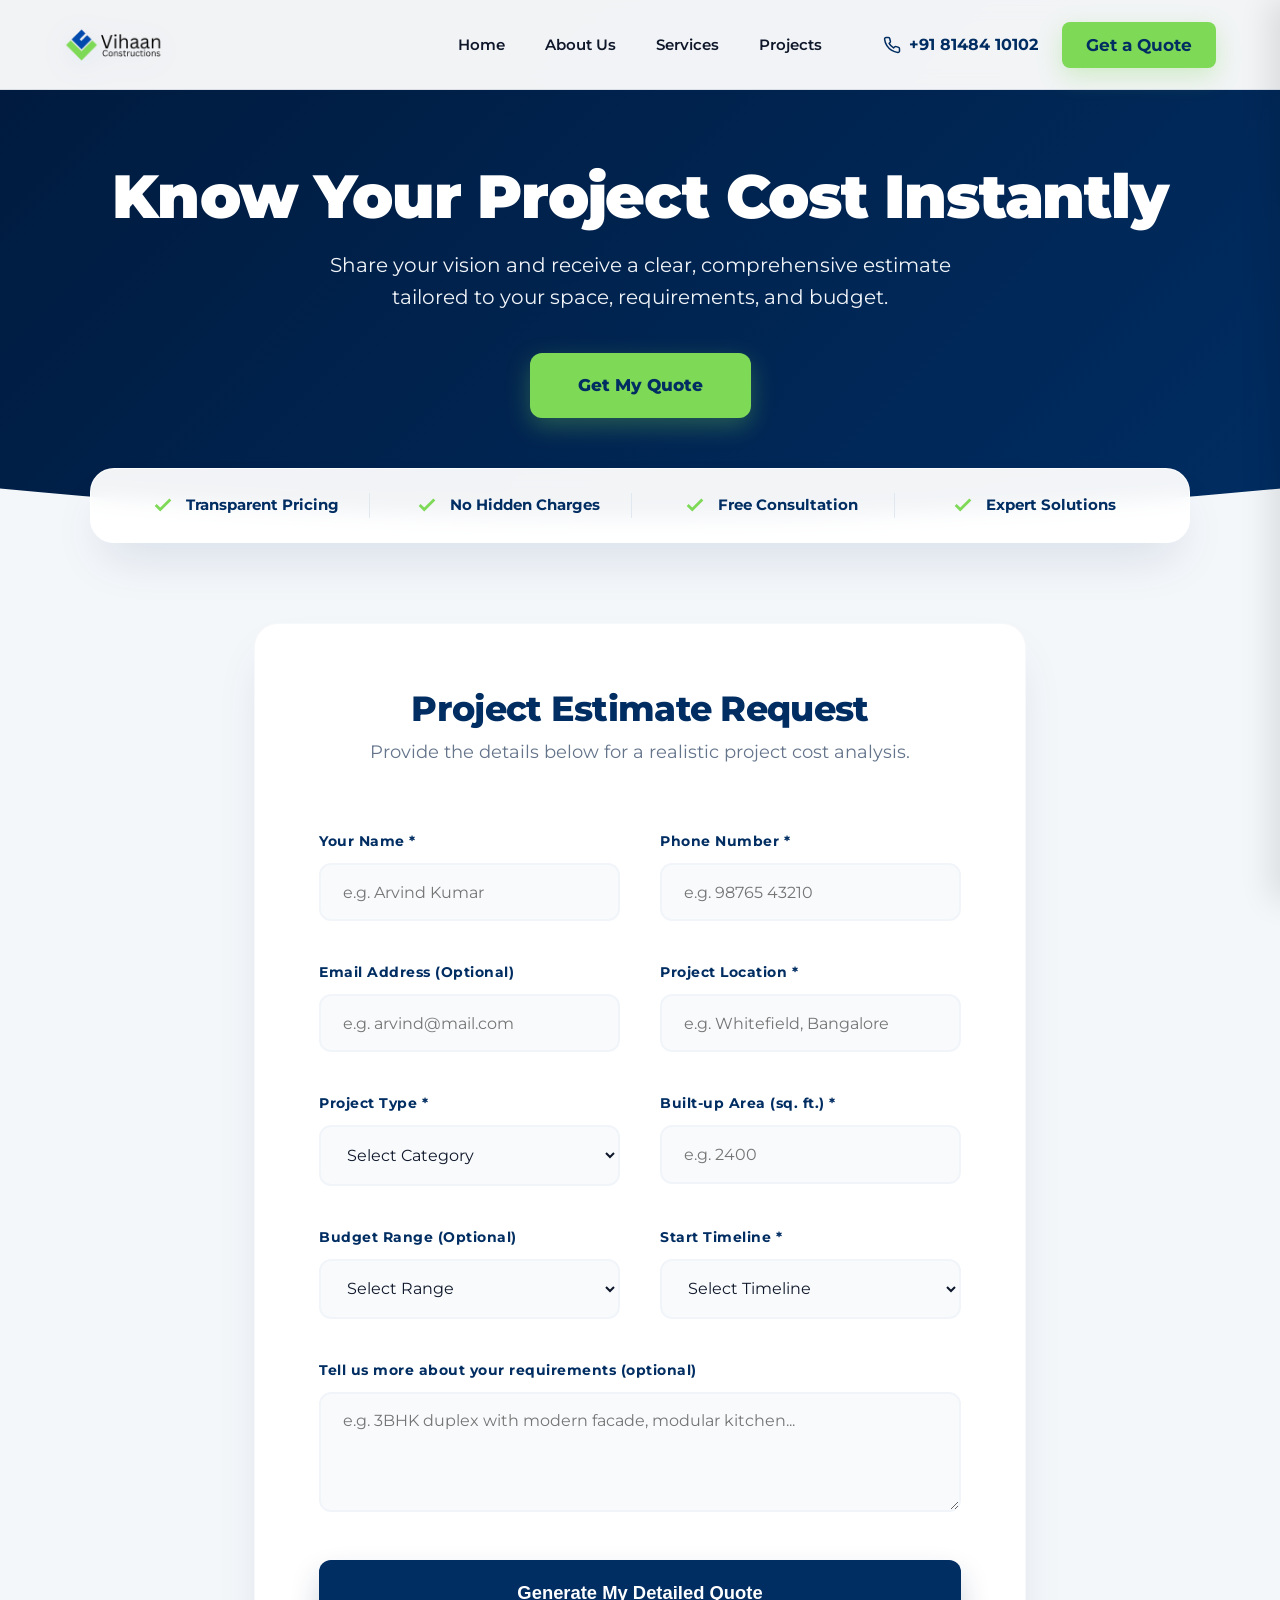
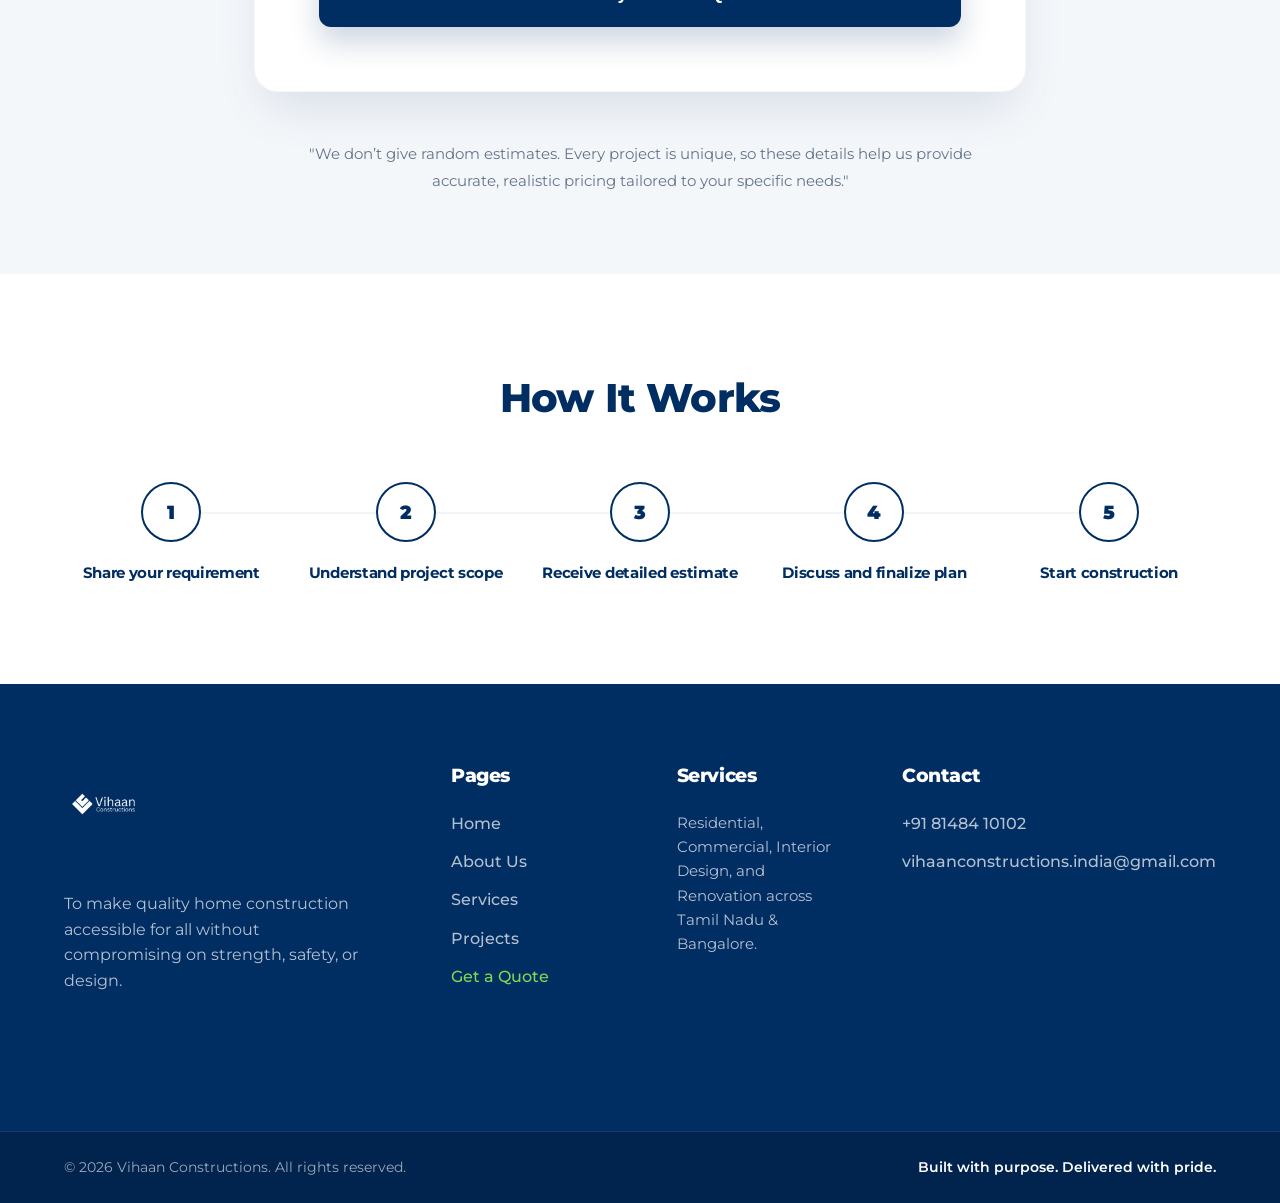
==== get-a-quote.html @ dcc34e4f "Initial website upload" ====
<!DOCTYPE html>
<html lang="en">
<head>
    <!-- Google Tag Manager -->
    <script>(function(w,d,s,l,i){w[l]=w[l]||[];w[l].push({'gtm.start':
    new Date().getTime(),event:'gtm.js'});var f=d.getElementsByTagName(s)[0],
    j=d.createElement(s),dl=l!='dataLayer'?'&l='+l:'';j.async=true;j.src=
    'https://www.googletagmanager.com/gtm.js?id='+i+dl;f.parentNode.insertBefore(j,f);
    })(window,document,'script','dataLayer','GTM-PSRQCXN9');</script>
    <!-- End Google Tag Manager -->
    <meta charset="UTF-8">
    <meta name="viewport" content="width=device-width, initial-scale=1.0">
    <title>Get Your Project Estimate | Vihaan Constructions</title>
    <link rel="preconnect" href="https://fonts.googleapis.com">
    <link rel="preconnect" href="https://fonts.gstatic.com" crossorigin>
    <link href="https://fonts.googleapis.com/css2?family=Montserrat:wght@400;500;600;700;800;900&display=swap" rel="stylesheet">
    <link rel="stylesheet" href="style.css">
    <style>
        :root {
            --blue-primary: #004AAD;
            --blue-dark: #002D62;
            --green-action: #7ED957;
            --bg-light: #f4f7fa;
            --text-main: #0f172a;
            --text-muted: #64748b;
            --radius-xl: 24px;
            --radius-md: 12px;
            --shadow-premium: 0 25px 50px -12px rgba(0, 45, 98, 0.12);
        }

        body {
            background-color: var(--bg-light);
            color: var(--text-main);
            font-family: 'Montserrat', sans-serif;
            line-height: 1.6;
        }

        /* --- Refined Navigation --- */
        .quote-nav {
            position: fixed;
            top: 0; left: 0; right: 0;
            height: 80px;
            background: rgba(255, 255, 255, 0.9);
            backdrop-filter: blur(15px);
            z-index: 1000;
            display: flex;
            align-items: center;
            justify-content: space-between;
            padding: 0 5%;
            border-bottom: 1px solid rgba(0, 45, 98, 0.05);
        }

        /* --- Dynamic Hero --- */
        .hero-v3 {
            padding: 160px 5% 100px;
            background: linear-gradient(135deg, #001a3d 0%, var(--blue-dark) 100%);
            color: #fff;
            text-align: center;
            position: relative;
            clip-path: ellipse(150% 100% at 50% 0%);
        }

        .hero-v3 p {
            font-size: clamp(1rem, 2vw, 1.25rem);
            max-width: 700px;
            margin: 0 auto 2.5rem;
            color: #f1f5f9; /* Light grey instead of white with opacity */
            font-weight: 400;
        }

        .hero-v3 h1 {
            color: #fff;
            font-size: clamp(2.2rem, 6vw, 3.8rem);
            font-weight: 900;
            margin-bottom: 1rem;
            letter-spacing: -0.02em;
        }

        /* --- Trust Strip (Glassmorphism) --- */
        .trust-glass {
            max-width: 1100px;
            margin: -50px auto 0;
            background: rgba(255, 255, 255, 0.95);
            backdrop-filter: blur(10px);
            -webkit-backdrop-filter: blur(10px);
            padding: 1.5rem 2rem;
            border-radius: var(--radius-xl);
            display: grid;
            grid-template-columns: repeat(4, 1fr);
            gap: 1rem;
            box-shadow: var(--shadow-premium);
            position: relative;
            z-index: 10;
            border: 1px solid rgba(255,255,255,0.8);
        }

        .trust-pill {
            display: flex;
            align-items: center;
            justify-content: center;
            gap: 12px;
            font-weight: 700;
            color: var(--blue-dark);
            font-size: 0.95rem;
            border-right: 1px solid #e2e8f0;
        }

        .trust-pill:last-child { border-right: none; }
        .trust-pill svg { color: var(--green-action); }

        /* --- Form Section (Premium Card) --- */
        .form-container-v3 {
            max-width: 900px;
            margin: 80px auto;
            padding: 0 5%;
        }

        .premium-card {
            background: #fff;
            padding: 4rem;
            border-radius: var(--radius-xl);
            box-shadow: var(--shadow-premium);
            border: 1px solid rgba(0, 45, 98, 0.03);
        }

        .card-header { text-align: center; margin-bottom: 4rem; }
        .card-header h2 { font-size: 2.2rem; font-weight: 800; color: var(--blue-dark); margin-bottom: 0.5rem; }
        .card-header p { color: var(--text-muted); font-size: 1.1rem; }

        .form-grid-v3 {
            display: grid;
            grid-template-columns: 1fr 1fr;
            gap: 2.5rem;
            margin-bottom: 2.5rem;
        }

        .field-v3 { display: flex; flex-direction: column; gap: 10px; }
        .field-v3 label { font-size: 0.9rem; font-weight: 700; color: var(--blue-dark); letter-spacing: 0.5px; }

        .input-v3 {
            width: 100%;
            padding: 1.1rem 1.4rem;
            border-radius: var(--radius-md);
            border: 2px solid #f1f5f9;
            background: #f8fafc;
            font-family: inherit;
            font-size: 1rem;
            transition: all 0.3s cubic-bezier(0.4, 0, 0.2, 1);
            color: var(--text-main);
            box-sizing: border-box;
        }

        .input-v3:focus {
            outline: none;
            border-color: var(--blue-primary);
            background: #fff;
            box-shadow: 0 10px 25px -5px rgba(0, 86, 179, 0.1);
            transform: translateY(-2px);
        }

        .btn-premium {
            width: 100%;
            padding: 1.4rem;
            background: var(--blue-dark);
            color: #fff;
            border: none;
            border-radius: var(--radius-md);
            font-size: 1.15rem;
            font-weight: 800;
            cursor: pointer;
            transition: all 0.4s;
            box-shadow: 0 15px 30px rgba(0, 45, 98, 0.2);
            margin-top: 1rem;
        }

        .btn-premium:hover {
            background: var(--blue-primary);
            transform: translateY(-4px);
            box-shadow: 0 20px 40px rgba(0, 45, 98, 0.3);
        }

        /* --- How It Works (Visual Timeline) --- */
        .process-v3 {
            padding: 100px 5%;
            background: #fff;
        }

        .timeline-v3 {
            display: grid;
            grid-template-columns: repeat(5, 1fr);
            gap: 20px;
            max-width: 1200px;
            margin: 60px auto 0;
            position: relative;
        }

        .timeline-v3::after {
            content: '';
            position: absolute;
            top: 30px; left: 10%; right: 10%;
            height: 2px;
            background: #f1f5f9;
            z-index: 1;
        }

        .step-v3 { position: relative; z-index: 2; text-align: center; }
        .step-circle {
            width: 60px; height: 60px;
            background: #fff;
            border: 2px solid var(--blue-dark);
            color: var(--blue-dark);
            border-radius: 50%;
            display: flex; align-items: center; justify-content: center;
            margin: 0 auto 20px;
            font-weight: 900; font-size: 1.2rem;
            transition: all 0.3s;
        }
        .step-v3:hover .step-circle { background: var(--blue-dark); color: #fff; transform: scale(1.1); }
        .step-v3 h4 { font-size: 0.95rem; font-weight: 700; color: var(--blue-dark); line-height: 1.4; }

        /* --- Final Footer CTA --- */
        .quote-footer {
            padding: 100px 5%;
            background: var(--blue-dark);
            color: #fff;
            text-align: center;
        }

        .quote-footer h2 {
            color: #fff !important;
        }

        .quote-footer p {
            color: #cbd5e1 !important;
        }

        .wa-btn {
            display: inline-flex;
            align-items: center;
            gap: 12px;
            padding: 1.2rem 2.5rem;
            background: #25D366;
            color: #fff;
            text-decoration: none;
            border-radius: var(--radius-md);
            font-weight: 800;
            margin-top: 2rem;
            transition: all 0.3s;
        }
        .wa-btn:hover { background: #128C7E; transform: translateY(-3px); }

        /* --- Responsive Logic --- */
        @media (max-width: 1024px) {
            .trust-glass { grid-template-columns: repeat(2, 1fr); border-radius: 24px; }
            .timeline-v3 { grid-template-columns: 1fr; gap: 40px; }
            .timeline-v3::after { display: none; }
            .step-v3 { display: flex; align-items: center; text-align: left; gap: 20px; }
            .step-circle { margin: 0; flex-shrink: 0; }
        }

        @media (max-width: 768px) {
            .form-grid-v3 { grid-template-columns: 1fr; gap: 1.5rem; }
            .premium-card { padding: 2.5rem 1.5rem; }
            .hero-v3 { padding: 140px 5% 80px; }
            .trust-glass { grid-template-columns: 1fr; gap: 1rem; }
            .trust-pill { border-right: none; border-bottom: 1px solid #f1f5f9; padding-bottom: 1rem; justify-content: flex-start; }
            .trust-pill:last-child { border-bottom: none; }
        }
    </style>
</head>
<body>
    <!-- Google Tag Manager (noscript) -->
    <noscript><iframe src="https://www.googletagmanager.com/ns.html?id=GTM-PSRQCXN9"
    height="0" width="0" style="display:none;visibility:hidden"></iframe></noscript>
    <!-- End Google Tag Manager (noscript) -->
    <!-- Navigation -->
    <nav id="navbar" style="position: fixed; top: 0; left: 0; right: 0; z-index: 100; display: grid; grid-template-columns: 1fr auto 1fr; align-items: center; padding: 0 5%; height: 90px; background: rgba(255, 255, 255, 0.95); backdrop-filter: blur(10px); border-bottom: 1px solid rgba(0, 45, 98, 0.1);">
        <a href="index.html" class="logo" style="justify-self: start;">
            <img src="assets/logo/main-logo.png" alt="Vihaan Constructions" class="nav-logo">
        </a>
        <ul class="nav-links" style="justify-self: center; display: flex; gap: 2.5rem; list-style: none; margin: 0; padding: 0;">
            <li><a href="index.html">Home</a></li>
            <li><a href="index.html#about">About Us</a></li>
            <li><a href="index.html#services">Services</a></li>
            <li><a href="projects.html">Projects</a></li>
        </ul>
        <div class="nav-actions" style="justify-self: end; display: flex; align-items: center; gap: 1.5rem;">
            <a href="tel:+918148410102" class="nav-phone" style="font-weight: 700; color: var(--blue-dark); text-decoration: none; display: flex; align-items: center; gap: 8px;">
                <svg width="18" height="18" viewBox="0 0 24 24" fill="none" stroke="currentColor" stroke-width="2" stroke-linecap="round" stroke-linejoin="round"><path d="M22 16.92v3a2 2 0 0 1-2.18 2 19.79 19.79 0 0 1-8.63-3.07 19.5 19.5 0 0 1-6-6 19.79 19.79 0 0 1-3.07-8.67A2 2 0 0 1 4.11 2h3a2 2 0 0 1 2 1.72 12.84 12.84 0 0 0 .7 2.81 2 2 0 0 1-.45 2.11L8.09 9.91a16 16 0 0 0 6 6l1.27-1.27a2 2 0 0 1 2.11-.45 12.84 12.84 0 0 0 2.81.7A2 2 0 0 1 22 16.92z"></path></svg>
                +91 81484 10102
            </a>
            <a href="get-a-quote.html" class="btn-action btn-primary nav-cta" style="padding: 0.6rem 1.5rem !important;">Get a Quote</a>
        </div>
        <div class="hamburger"><span></span><span></span><span></span></div>
    </nav>
    <div class="mobile-menu" id="mobileMenu">
        <a href="index.html">Home</a>
        <a href="index.html#about">About Us</a>
        <a href="index.html#services">Services</a>
        <a href="projects.html">Projects</a>
        <a href="tel:+918148410102" style="font-weight: 700;">Call: +91 81484 10102</a>
        <a href="get-a-quote.html" class="mobile-cta">Get a Quote</a>
    </div>

    <header class="hero-v3">
        <div class="reveal">
            <h1>Know Your Project Cost Instantly</h1>
            <p>Share your vision and receive a clear, comprehensive estimate tailored to your space, requirements, and budget.</p>
            <a href="#form" class="btn-action btn-primary" style="padding: 1.2rem 3rem; border-radius: 12px; font-weight: 800;">Get My Quote</a>
        </div>
    </header>

    <div class="trust-glass reveal">
        <div class="trust-pill">
            <svg width="22" height="22" viewBox="0 0 24 24" fill="none" stroke="currentColor" stroke-width="3"><path d="M20 6L9 17l-5-5"/></svg>
            Transparent Pricing
        </div>
        <div class="trust-pill">
            <svg width="22" height="22" viewBox="0 0 24 24" fill="none" stroke="currentColor" stroke-width="3"><path d="M20 6L9 17l-5-5"/></svg>
            No Hidden Charges
        </div>
        <div class="trust-pill">
            <svg width="22" height="22" viewBox="0 0 24 24" fill="none" stroke="currentColor" stroke-width="3"><path d="M20 6L9 17l-5-5"/></svg>
            Free Consultation
        </div>
        <div class="trust-pill">
            <svg width="22" height="22" viewBox="0 0 24 24" fill="none" stroke="currentColor" stroke-width="3"><path d="M20 6L9 17l-5-5"/></svg>
            Expert Solutions
        </div>
    </div>

    <section class="form-container-v3" id="form">
        <div class="premium-card reveal">
            <div class="card-header">
                <h2>Project Estimate Request</h2>
                <p>Provide the details below for a realistic project cost analysis.</p>
            </div>

            <form id="detailedQuoteFormV3">
                <div class="form-grid-v3">
                    <div class="field-v3">
                        <label>Your Name *</label>
                        <input type="text" name="name" class="input-v3" placeholder="e.g. Arvind Kumar" required>
                    </div>
                    <div class="field-v3">
                        <label>Phone Number *</label>
                        <input type="tel" name="phone" class="input-v3" placeholder="e.g. 98765 43210" required>
                    </div>
                </div>

                <div class="form-grid-v3">
                    <div class="field-v3">
                        <label>Email Address (Optional)</label>
                        <input type="email" name="email" class="input-v3" placeholder="e.g. arvind@mail.com">
                    </div>
                    <div class="field-v3">
                        <label>Project Location *</label>
                        <input type="text" name="location" class="input-v3" placeholder="e.g. Whitefield, Bangalore" required>
                    </div>
                </div>

                <div class="form-grid-v3">
                    <div class="field-v3">
                        <label>Project Type *</label>
                        <select name="service" class="input-v3" required>
                            <option value="">Select Category</option>
                            <option value="residential">Residential Construction</option>
                            <option value="commercial">Commercial Construction</option>
                            <option value="institutional">Institutional Construction</option>
                            <option value="farmhouse">Farmhouse Construction</option>
                            <option value="interior">Interior Design</option>
                            <option value="renovation">Renovation & Remodeling</option>
                        </select>
                    </div>
                    <div class="field-v3">
                        <label>Built-up Area (sq. ft.) *</label>
                        <input type="number" name="area" class="input-v3" placeholder="e.g. 2400" required>
                    </div>
                </div>

                <div class="form-grid-v3">
                    <div class="field-v3">
                        <label>Budget Range (Optional)</label>
                        <select name="budget" class="input-v3">
                            <option value="">Select Range</option>
                            <option value="15-30">₹15L - ₹30L</option>
                            <option value="30-60">₹30L - ₹60L</option>
                            <option value="60-1cr">₹60L - ₹1Cr</option>
                            <option value="1cr+">Above ₹1Cr</option>
                        </select>
                    </div>
                    <div class="field-v3">
                        <label>Start Timeline *</label>
                        <select name="timeline" class="input-v3" required>
                            <option value="">Select Timeline</option>
                            <option value="immediate">Immediately</option>
                            <option value="1-month">Within 1 Month</option>
                            <option value="3-months">Within 3 Months</option>
                            <option value="planning">Just Planning</option>
                        </select>
                    </div>
                </div>

                <div class="field-v3" style="margin-bottom: 2rem;">
                    <label>Tell us more about your requirements (optional)</label>
                    <textarea name="message" class="input-v3" style="min-height: 120px;" placeholder="e.g. 3BHK duplex with modern facade, modular kitchen..."></textarea>
                </div>

                <button type="submit" class="btn-premium">Generate My Detailed Quote</button>
            </form>
        </div>

        <div style="max-width: 700px; margin: 3rem auto; text-align: center; color: var(--text-muted); font-size: 0.95rem; line-height: 1.8;">
            "We don’t give random estimates. Every project is unique, so these details help us provide accurate, realistic pricing tailored to your specific needs."
        </div>
    </section>

    <section class="process-v3">
        <div class="reveal">
            <h2 class="section-title" style="text-align: center;">How It Works</h2>
            <div class="timeline-v3">
                <div class="step-v3">
                    <div class="step-circle">1</div>
                    <h4>Share your requirement</h4>
                </div>
                <div class="step-v3">
                    <div class="step-circle">2</div>
                    <h4>Understand project scope</h4>
                </div>
                <div class="step-v3">
                    <div class="step-circle">3</div>
                    <h4>Receive detailed estimate</h4>
                </div>
                <div class="step-v3">
                    <div class="step-circle">4</div>
                    <h4>Discuss and finalize plan</h4>
                </div>
                <div class="step-v3">
                    <div class="step-circle">5</div>
                    <h4>Start construction</h4>
                </div>
            </div>
        </div>
    </section>

    <!-- ==================== FOOTER ==================== -->
    <footer style="background: var(--blue-dark); color: #fff; border-top: none;">
        <div class="footer-top" style="display: grid; grid-template-columns: 2fr 1fr 1fr 1.5fr; gap: 4rem; padding: 5rem 5%; max-width: 1400px; margin: 0 auto;">
            <div class="footer-brand">
                <a href="index.html" class="logo">
                    <img src="assets/logo/main-logo.png" alt="Vihaan Constructions" class="footer-logo" style="filter: brightness(0) invert(1);">
                </a>
                <p class="footer-desc" style="color: rgba(255,255,255,0.7); font-size: 1rem; line-height: 1.6; margin-top: 1rem; max-width: 300px;">To make quality home construction accessible for all without compromising on strength, safety, or design.</p>
            </div>
            <div class="footer-col">
                <h4 style="color: #fff; margin-bottom: 1.5rem; font-size: 1.2rem;">Pages</h4>
                <ul style="list-style: none; padding: 0;">
                    <li style="margin-bottom: 0.8rem;"><a href="index.html" style="color: rgba(255,255,255,0.8); text-decoration: none; transition: color 0.3s; font-weight: 500;">Home</a></li>
                    <li style="margin-bottom: 0.8rem;"><a href="index.html#about" style="color: rgba(255,255,255,0.8); text-decoration: none; transition: color 0.3s; font-weight: 500;">About Us</a></li>
                    <li style="margin-bottom: 0.8rem;"><a href="index.html#services" style="color: rgba(255,255,255,0.8); text-decoration: none; transition: color 0.3s; font-weight: 500;">Services</a></li>
                    <li style="margin-bottom: 0.8rem;"><a href="projects.html" style="color: rgba(255,255,255,0.8); text-decoration: none; transition: color 0.3s; font-weight: 500;">Projects</a></li>
                    <li style="margin-bottom: 0.8rem;"><a href="get-a-quote.html" style="color: rgba(255,255,255,0.8); text-decoration: none; transition: color 0.3s; font-weight: 500;">Get a Quote</a></li>
                </ul>
            </div>
            <div class="footer-col">
                <h4 style="color: #fff; margin-bottom: 1.5rem; font-size: 1.2rem;">Services</h4>
                <p style="color: rgba(255,255,255,0.7); font-size: 0.95rem; line-height: 1.6;">Residential, Commercial, Interior Design, and Renovation across Tamil Nadu & Bangalore.</p>
            </div>
            <div class="footer-col">
                <h4 style="color: #fff; margin-bottom: 1.5rem; font-size: 1.2rem;">Contact</h4>
                <ul style="list-style: none; padding: 0;">
                    <li style="margin-bottom: 0.8rem;"><a href="tel:+918148410102" style="color: rgba(255,255,255,0.8); text-decoration: none; transition: color 0.3s; font-weight: 500;">+91 81484 10102</a></li>
                    <li style="margin-bottom: 0.8rem;"><a href="mailto:vihaanconstructions.india@gmail.com" style="color: rgba(255,255,255,0.8); text-decoration: none; transition: color 0.3s; font-weight: 500;">vihaanconstructions.india@gmail.com</a></li>
                </ul>
            </div>
        </div>
        <div class="footer-bottom" style="display: flex; justify-content: space-between; align-items: center; padding: 1.5rem 5%; border-top: 1px solid rgba(255,255,255,0.1); background: rgba(0,0,0,0.2); color: rgba(255,255,255,0.6); font-size: 0.9rem;">
            <div class="footer-copy">© 2026 Vihaan Constructions. All rights reserved.</div>
            <div class="footer-tagline" style="font-weight: 600; color: #fff;">Built with purpose. Delivered with pride.</div>
        </div>
    </footer>

    <script src="main.js"></script>
    <iframe name="hidden_iframe" id="hidden_iframe" style="display:none;" onload="if(submitted) {window.location.href='quote-success.html';}"></iframe>
    
    <script>
        var submitted = false;
        const detailedQuoteFormV3 = document.getElementById('detailedQuoteFormV3');
        if (detailedQuoteFormV3) {
            detailedQuoteFormV3.action = 'https://script.google.com/macros/s/AKfycbxNA3N_kObf1jtzvRg82iaG_23NoK0TQswqVdkO2JmM7H_8b4It2fQX1grs8OqQWo0F0g/exec';
            detailedQuoteFormV3.method = 'POST';
            detailedQuoteFormV3.target = 'hidden_iframe';
            
            detailedQuoteFormV3.addEventListener('submit', function() {
                submitted = true;
                const submitBtn = this.querySelector('.btn-premium');
                submitBtn.innerText = 'Processing Estimate...';
                submitBtn.disabled = true;
                submitBtn.style.opacity = '0.7';
            });
        }
    </script>
</body>
</html>
---- style.css ----
:root {
    /* Brand Colors (Strictly Enforced) */
    --blue-primary: #004AAD;
    --blue-dark: #002D62; /* Second shade of blue */
    --green-action: #7ED957; /* Used exclusively for CTA/Highlights */
    
    /* Neutral Palette */
    --bg-main: #F8FAFC; 
    --bg-surface: #FFFFFF;
    --text-main: #334155; 
    --text-heading: #0F172A;
    --text-muted: #94A3B8;
    
    /* Utilities */
    --radius-btn: 8px; /* Strong, architectural, but modern */
    --radius-card: 12px;
    --shadow-soft: 0 10px 30px rgba(0, 45, 98, 0.08);
    --shadow-hover: 0 20px 40px rgba(0, 45, 98, 0.15);
    
    /* Typography Scale */
    --text-hero: clamp(3rem, 5vw, 4.5rem);
    --text-h1: clamp(2.5rem, 4vw, 3.5rem);
    --text-h2: clamp(2rem, 3.5vw, 2.5rem);
    --text-h3: clamp(1.2rem, 2vw, 1.5rem);
}

* {
    margin: 0;
    padding: 0;
    box-sizing: border-box;
}

html {
    scroll-behavior: smooth;
    background: var(--bg-main);
}

body {
    font-family: 'Montserrat', sans-serif;
    background: var(--bg-main);
    color: var(--text-main);
    overflow-x: hidden;
    line-height: 1.6;
    -webkit-font-smoothing: antialiased;
}

/* =============================================
   TYPOGRAPHY
   ============================================= */
h1, h2, h3, h4 {
    font-family: 'Montserrat', sans-serif;
    font-weight: 800;
    color: var(--text-heading);
    letter-spacing: -0.02em;
    line-height: 1.2;
}

/* =============================================
   NAVBAR (MODERN, CLEAN)
   ============================================= */
nav {
    position: fixed;
    top: 0;
    left: 0;
    right: 0;
    z-index: 100;
    display: flex;
    align-items: center;
    justify-content: space-between;
    padding: 0 5%;
    height: 90px;
    background: rgba(255, 255, 255, 0.95);
    backdrop-filter: blur(10px);
    border-bottom: 1px solid rgba(0, 45, 98, 0.1);
    transition: all 0.3s ease;
}

nav.scrolled {
    height: 75px;
    box-shadow: var(--shadow-soft);
}

.nav-logo {
    height: 120px; /* Increased from 90px */
    width: auto;
    display: block;
    margin: -15px 0 -15px -10px;
    filter: drop-shadow(0 5px 15px rgba(0, 74, 173, 0.1));
    transition: transform 0.3s ease;
}

.nav-logo:hover {
    transform: scale(1.05);
}

.footer-logo {
    height: 80px;
    width: auto;
    margin-bottom: 1.5rem;
}

.nav-links {
    display: flex;
    align-items: center;
    gap: 2.5rem;
    list-style: none;
}

.nav-links a {
    text-decoration: none;
    font-size: 0.95rem;
    font-weight: 600;
    color: var(--text-heading);
    transition: color 0.3s;
    position: relative;
    padding-bottom: 4px;
}

.nav-links a:hover {
    color: var(--blue-primary);
}

.nav-links a.active {
    color: var(--green-action);
}

.nav-links a.active::after {
    content: '';
    position: absolute;
    bottom: -2px;
    left: 0;
    width: 100%;
    height: 3px;
    background: var(--green-action);
    border-radius: 2px;
}

/* Footer Link Styles */
.footer-col ul a {
    color: rgba(255,255,255,0.7) !important;
    transition: color 0.3s, padding-left 0.3s !important;
}

.footer-col ul a:hover {
    color: var(--green-action) !important;
    padding-left: 4px;
}

.footer-col ul a.active {
    color: var(--green-action) !important;
    font-weight: 700;
}

/* Dropdown Menu */
.dropdown {
    position: relative;
    padding: 10px 0; /* Creates hover bridge */
}

.dropdown-menu {
    position: absolute;
    top: 100%;
    left: 0;
    background: var(--bg-surface);
    min-width: 220px;
    box-shadow: var(--shadow-hover);
    border-radius: var(--radius-btn);
    opacity: 0;
    visibility: hidden;
    transform: translateY(10px);
    transition: all 0.3s ease;
    display: flex;
    flex-direction: column;
    padding: 0.5rem 0;
    z-index: 100;
    border: 1px solid rgba(0, 45, 98, 0.05);
}

.dropdown:hover .dropdown-menu {
    opacity: 1;
    visibility: visible;
    transform: translateY(0);
}

.dropdown-menu li {
    list-style: none;
}

.dropdown-menu a {
    display: block;
    padding: 0.8rem 1.5rem;
    color: var(--text-main);
    font-size: 0.9rem;
    font-weight: 500;
    transition: background 0.2s, color 0.2s;
}

.dropdown-menu a:hover {
    background: var(--bg-main);
    color: var(--blue-primary);
}

.nav-cta {
    background: var(--green-action) !important;
    color: var(--blue-dark) !important;
    padding: 0.8rem 2rem !important;
    border-radius: var(--radius-btn);
    transition: all 0.3s ease !important;
}

.nav-cta:hover {
    transform: translateY(-2px);
    box-shadow: 0 10px 20px rgba(126, 217, 87, 0.4);
}

/* =============================================
   BUTTONS (HIGH CONVERSION)
   ============================================= */
.btn-action {
    display: inline-flex;
    align-items: center;
    justify-content: center;
    padding: 1.2rem 2.5rem;
    font-family: 'Montserrat', sans-serif;
    font-size: 1.05rem;
    font-weight: 700;
    text-decoration: none;
    border-radius: var(--radius-btn);
    transition: all 0.3s ease;
    cursor: pointer;
    border: none;
}

/* Primary Action Button (Green for conversion) */
.btn-primary {
    background: var(--green-action);
    color: var(--blue-dark);
    box-shadow: 0 8px 25px rgba(126, 217, 87, 0.3);
}

.btn-primary:hover {
    transform: translateY(-3px);
    box-shadow: 0 12px 30px rgba(126, 217, 87, 0.5);
}

/* Secondary Button (Blue for trust/info) */
.btn-secondary {
    background: var(--blue-primary);
    color: var(--bg-surface);
}

.btn-secondary:hover {
    background: var(--blue-dark);
    transform: translateY(-3px);
    box-shadow: 0 10px 25px rgba(0, 45, 98, 0.2);
}

.section-tag {
    display: inline-block;
    font-size: 0.85rem;
    font-weight: 700;
    text-transform: uppercase;
    letter-spacing: 2px;
    color: var(--blue-primary);
    margin-bottom: 1rem;
}

.section-title {
    font-size: var(--text-h2);
    margin-bottom: 1.5rem;
    color: var(--blue-dark);
}

.reveal {
    opacity: 0;
    transform: translateY(20px);
    transition: opacity 0.8s ease-out, transform 0.8s ease-out;
}

.reveal.visible {
    opacity: 1;
    transform: translateY(0);
}

/* =============================================
   SPLIT-SCREEN HERO
   ============================================= */
.hero-split {
    display: grid;
    grid-template-columns: 1fr 1fr;
    height: calc(100vh - 65px);
    min-height: 500px;
    margin-top: 0;
    background: var(--bg-surface);
    position: relative;
    overflow: hidden;
}

.hero-left {
    padding: 100px 10% 80px;
    display: flex;
    flex-direction: column;
    justify-content: center;
    min-height: 0;
}

.hero-tag {
    color: var(--blue-primary);
    font-weight: 700;
    text-transform: uppercase;
    letter-spacing: 2px;
    margin-bottom: 0.5rem;
    font-size: 0.9rem;
}

.hero-title {
    font-size: clamp(1.8rem, 3.5vw, 3rem);
    color: var(--blue-dark);
    margin-bottom: 0.5rem;
    line-height: 1.1;
}

.hero-title span {
    color: var(--blue-primary);
}

.hero-desc {
    font-size: 1rem;
    color: var(--text-main);
    margin-bottom: 1.2rem;
    max-width: 95%;
}

.hero-actions {
    display: flex;
    gap: 1.5rem;
    align-items: center;
}

.hero-right {
    position: relative;
    overflow: hidden;
}

.hero-img {
    width: 100%;
    height: 100%;
    object-fit: cover;
}

.hero-overlay {
    position: absolute;
    inset: 0;
    /* Dissolve effect: Start fully opaque with the background color and slowly fade to transparent */
    background: linear-gradient(90deg, var(--bg-surface) 0%, rgba(255,255,255,0.8) 20%, transparent 80%);
    pointer-events: none; /* Ensure it doesn't block clicks if any */
}

/* =============================================
   TRUSTED PARTNERS
   ============================================= */
.partners-section {
    height: 65px;
    padding: 0 5%;
    background: var(--blue-dark);
    border-bottom: 1px solid rgba(255, 255, 255, 0.1);
    overflow: hidden;
    display: flex;
    align-items: center;
}

.partners-layout {
    display: flex;
    align-items: center;
    gap: 2rem;
}

.partners-title-container {
    flex-shrink: 0;
    border-right: 2px solid rgba(255, 255, 255, 0.2);
    padding-right: 2rem;
}

.partners-title {
    font-size: 0.85rem;
    font-weight: 700;
    letter-spacing: 2px;
    color: var(--green-action);
    text-transform: uppercase;
    margin: 0;
}

.partners-marquee-container {
    flex: 1;
    overflow: hidden;
    position: relative;
    -webkit-mask-image: linear-gradient(to right, transparent, black 5%, black 95%, transparent);
    mask-image: linear-gradient(to right, transparent, black 5%, black 95%, transparent);
}

.partners-marquee {
    display: flex;
    white-space: nowrap;
    animation: scroll-partners 60s linear infinite;
    width: max-content;
}

.partner-logo {
    display: inline-block;
    padding: 0 3rem;
    font-size: 1.5rem;
    font-weight: 800;
    color: white;
    opacity: 0.5;
    transition: opacity 0.3s;
}

.partner-logo:hover {
    opacity: 0.8;
}

@keyframes scroll-partners {
    from { transform: translateX(0); }
    to { transform: translateX(-50%); }
}

/* =============================================
   METRICS (AUTHORITY)
   ============================================= */
.metrics-section {
    padding: 6rem 5%;
    background: var(--bg-surface);
}

.metrics-grid {
    display: grid;
    grid-template-columns: repeat(4, 1fr);
    gap: 2rem;
    text-align: center;
}

.metric-item {
    padding: 2rem;
    background: var(--bg-main);
    border-radius: var(--radius-card);
    border: 1px solid rgba(0, 45, 98, 0.05);
}

.metric-number {
    font-size: 3.5rem;
    font-weight: 800;
    color: var(--blue-primary);
    line-height: 1;
    margin-bottom: 0.5rem;
}

.metric-label {
    font-size: 1rem;
    font-weight: 600;
    color: var(--blue-dark);
}

/* =============================================
   CAPABILITIES (SERVICES)
   ============================================= */
/* =============================================
   CAPABILITIES (ARCHITECTURAL EDITORIAL)
   ============================================= */
.services-section {
    padding: 10rem 5%;
    background: url('assets/images/blueprint-bg.png');
    background-size: 500px;
    background-attachment: fixed;
    position: relative;
    overflow: hidden;
}

.services-bg-text {
    position: absolute;
    top: 50%;
    left: 50%;
    transform: translate(-50%, -50%);
    font-size: 18vw;
    font-weight: 900;
    color: rgba(0, 45, 98, 0.02);
    white-space: nowrap;
    pointer-events: none;
    z-index: 0;
    text-transform: uppercase;
    font-family: 'Montserrat', sans-serif;
}

.services-grid {
    display: grid;
    grid-template-columns: repeat(3, 1fr);
    gap: 4rem 2rem;
    position: relative;
    z-index: 1;
}

.tech-card {
    background: var(--bg-surface);
    padding: 0;
    position: relative;
    transition: all 0.5s cubic-bezier(0.4, 0, 0.2, 1);
    text-decoration: none;
    display: flex;
    flex-direction: column;
}

.tech-card:hover {
    transform: translateY(-10px);
}

.tech-marker {
    position: absolute;
    width: 24px;
    height: 24px;
    border: 2px solid var(--blue-primary);
    z-index: 5;
    opacity: 0.5;
    transition: all 0.3s ease;
}

.tech-card:hover .tech-marker {
    opacity: 1;
    width: 32px;
    height: 32px;
    border-color: var(--green-action);
}

.marker-tl { top: -12px; left: -12px; border-right: none; border-bottom: none; }
.marker-br { bottom: -12px; right: -12px; border-left: none; border-top: none; }

.tech-coords {
    position: absolute;
    top: 1rem;
    right: 1.5rem;
    font-size: 0.65rem;
    font-weight: 800;
    color: var(--blue-primary);
    letter-spacing: 2px;
    opacity: 0.4;
    z-index: 5;
}

.tech-img-wrapper {
    position: relative;
    width: 100%;
    height: 350px;
    overflow: hidden;
    margin-bottom: 2rem;
    background: #f1f5f9;
    display: flex;
    align-items: center;
    justify-content: center;
}

.tech-img {
    width: 100%;
    height: 100%;
    object-fit: cover;
    transition: transform 0.8s cubic-bezier(0.4, 0, 0.2, 1);
}

.tech-card:hover .tech-img {
    transform: scale(1.1) rotate(1deg);
    filter: grayscale(0);
}

.tech-content {
    padding: 0 1.5rem 2rem;
}

.tech-num {
    font-size: 0.85rem;
    font-weight: 800;
    color: var(--green-action);
    margin-bottom: 0.5rem;
    display: block;
    letter-spacing: 2px;
}

.svc-title {
    font-size: 1.8rem;
    color: var(--blue-dark);
    margin-bottom: 1rem;
    font-weight: 800;
    line-height: 1.2;
}

.svc-desc {
    color: var(--text-main);
    font-size: 0.95rem;
    line-height: 1.6;
    margin-bottom: 2rem;
}

.tech-line {
    position: absolute;
    bottom: 0;
    left: 0;
    width: 0%;
    height: 4px;
    background: var(--green-action);
    transition: width 0.6s cubic-bezier(0.4, 0, 0.2, 1);
}

.tech-card:hover .tech-line {
    width: 100%;
}

@media (max-width: 1100px) {
    .services-grid { grid-template-columns: repeat(2, 1fr); gap: 4rem 2rem; }
}

@media (max-width: 768px) {
    .services-grid { grid-template-columns: 1fr; }
    .services-bg-text { font-size: 30vw; }
}

/* =============================================
   USP SECTION (STRUCTURAL PLAN)
   ============================================= */
.usp-section {
    padding: 10rem 5%;
    background: var(--blue-dark);
    position: relative;
    overflow: hidden;
}

.usp-grid {
    display: grid;
    grid-template-columns: repeat(3, 1fr);
    gap: 2.5rem;
    position: relative;
    z-index: 2;
}

.usp-card {
    background: rgba(255, 255, 255, 0.02);
    border: 1px solid rgba(255, 255, 255, 0.08);
    padding: 3rem;
    border-radius: 20px;
    transition: all 0.4s ease;
    display: flex;
    flex-direction: column;
    align-items: flex-start;
    position: relative;
}

.usp-card:hover {
    background: rgba(255, 255, 255, 0.05);
    border-color: var(--green-action);
    transform: translateY(-10px);
    box-shadow: 0 20px 40px rgba(0,0,0,0.3);
}

.usp-icon {
    width: 50px;
    height: 50px;
    margin-bottom: 2rem;
    display: flex;
    align-items: center;
    justify-content: center;
    background: rgba(126, 217, 87, 0.1);
    border-radius: 12px;
    color: var(--green-action);
}

.usp-title {
    font-size: 1.6rem;
    color: white;
    margin-bottom: 1rem;
    font-weight: 700;
}

.usp-desc {
    color: rgba(255, 255, 255, 0.6);
    font-size: 1rem;
    line-height: 1.6;
}

@media (max-width: 1100px) {
    .usp-grid { grid-template-columns: repeat(2, 1fr); }
}

@media (max-width: 768px) {
    .usp-grid { grid-template-columns: 1fr; }
}

/* =============================================
   PROCESS (WORKFLOW)
   ============================================= */
/* =============================================
   METHODOLOGY (PROGRESSIVE FLOW)
   ============================================= */
.process-section {
    padding: 6rem 5%;
    background: var(--bg-surface);
    position: relative;
    overflow: hidden;
}

.process-container {
    max-width: 1200px;
    margin: 0 auto;
    position: relative;
}

.process-grid {
    display: grid;
    grid-template-columns: repeat(3, 1fr);
    gap: 4rem 2rem;
    position: relative;
    z-index: 2;
}

.process-step {
    position: relative;
    padding: 2rem;
    transition: all 0.4s ease;
}

.process-step::before {
    content: '';
    position: absolute;
    top: 0;
    left: 2rem;
    width: 2px;
    height: 100%;
    background: linear-gradient(to bottom, var(--blue-primary) 0%, transparent 100%);
    opacity: 0.1;
    z-index: 0;
}

.process-num-large {
    font-size: 5rem;
    font-weight: 900;
    color: var(--blue-dark);
    opacity: 0.05;
    position: absolute;
    top: -1rem;
    left: 0;
    line-height: 1;
    font-family: 'Montserrat', sans-serif;
    transition: all 0.4s ease;
}

.process-step:hover .process-num-large {
    opacity: 0.1;
    transform: translateX(10px);
    color: var(--green-action);
}

.process-content {
    position: relative;
    z-index: 1;
    padding-left: 1.5rem;
}

.process-badge {
    display: inline-block;
    padding: 0.4rem 1rem;
    background: var(--blue-dark);
    color: white;
    font-size: 0.75rem;
    font-weight: 800;
    text-transform: uppercase;
    letter-spacing: 2px;
    margin-bottom: 1.5rem;
    border-radius: 4px;
}

.process-title {
    font-size: 1.6rem;
    color: var(--blue-dark);
    margin-bottom: 1rem;
    font-weight: 800;
}

.process-desc {
    color: var(--text-main);
    font-size: 0.95rem;
    line-height: 1.7;
    opacity: 0.8;
}

.process-dot {
    position: absolute;
    top: 0;
    left: 2rem;
    transform: translateX(-50%);
    width: 12px;
    height: 12px;
    background: var(--blue-primary);
    border-radius: 50%;
    box-shadow: 0 0 0 5px rgba(0, 74, 173, 0.1);
    transition: all 0.3s ease;
}

.process-step:hover .process-dot {
    background: var(--green-action);
    box-shadow: 0 0 0 8px rgba(126, 217, 87, 0.2);
}

@media (max-width: 1024px) {
    .process-grid { grid-template-columns: repeat(2, 1fr); }
}

@media (max-width: 768px) {
    .process-grid { grid-template-columns: 1fr; gap: 3rem; }
}

/* =============================================
   PORTFOLIO (PROOF)
   ============================================= */
.portfolio-section {
    padding: 8rem 5%;
    background: var(--bg-main);
}

.portfolio-grid {
    display: grid;
    grid-template-columns: repeat(2, 1fr);
    gap: 2rem;
    margin-top: 4rem;
}

.portfolio-item {
    display: block;
    height: 450px;
    border-radius: var(--radius-card);
    overflow: hidden;
    position: relative;
}

.portfolio-img {
    width: 100%;
    height: 100%;
    object-fit: cover;
    transition: transform 0.6s ease;
}

.portfolio-item:hover .portfolio-img {
    transform: scale(1.05);
}

.portfolio-overlay {
    position: absolute;
    bottom: 0; left: 0; right: 0;
    padding: 3rem 2rem 2rem;
    background: linear-gradient(to top, rgba(0,20,60,0.97) 0%, rgba(0,35,90,0.85) 40%, rgba(0,45,98,0.3) 70%, transparent 100%);
    color: var(--bg-surface);
}

.portfolio-status-box {
    position: absolute;
    top: 1.2rem;
    right: 1.2rem;
    display: flex;
    flex-direction: column;
    align-items: flex-end;
    gap: 0.6rem;
    z-index: 15;
}

.status-badge {
    padding: 0.3rem 0.8rem;
    border-radius: 4px;
    font-size: 0.65rem;
    font-weight: 800;
    text-transform: uppercase;
    letter-spacing: 1px;
    box-shadow: 0 4px 10px rgba(0,0,0,0.15);
}

.status-badge.completed { background: #10b981; color: white; }
.status-badge.ongoing { background: #f59e0b; color: white; }

.learn-more-link {
    color: white;
    font-size: 0.8rem;
    font-weight: 700;
    display: flex;
    align-items: center;
    gap: 0.4rem;
    opacity: 0;
    transform: translateY(5px);
    transition: all 0.3s ease;
}

.portfolio-item:hover .learn-more-link {
    opacity: 1;
    transform: translateY(0);
}

.learn-more-link svg {
    transition: transform 0.3s ease;
}

.portfolio-item:hover .learn-more-link svg {
    transform: translateX(4px);
}

.portfolio-name {
    font-size: 1.8rem;
    color: var(--bg-surface);
    margin-bottom: 0.5rem;
}

.portfolio-cat {
    color: var(--green-action);
    font-weight: 700;
    text-transform: uppercase;
    font-size: 0.9rem;
}

/* =============================================
   CONVERSION ENGINE (ENQUIRY FORM)
   ============================================= */
.enquiry-section {
    height: 100vh;
    background: #fdfdfd;
    display: flex;
    overflow: hidden;
}

.enquiry-layout {
    display: grid;
    grid-template-columns: 45% 55%;
    width: 100%;
    height: 100%;
}

/* Cinematic Info Pane */
.enquiry-info-pane {
    position: relative;
    background: var(--blue-dark);
    color: white;
    padding: 6rem;
    display: flex;
    flex-direction: column;
    justify-content: center;
    overflow: hidden;
}

.enquiry-info-pane::after {
    content: '';
    position: absolute;
    top: 0; right: 0; bottom: 0; left: 0;
    background: url('assets/images/family-home.png') no-repeat;
    background-size: cover;
    background-position: center;
    opacity: 0.5;
    mix-blend-mode: overlay;
    pointer-events: none;
}

/* Architectural Form Pane */
.enquiry-form-pane {
    padding: 6rem;
    background-color: #f9fafb;
    background-image: 
        linear-gradient(rgba(0, 45, 98, 0.03) 1px, transparent 1px),
        linear-gradient(90deg, rgba(0, 45, 98, 0.03) 1px, transparent 1px);
    background-size: 40px 40px; /* Blueprint Grid */
    display: flex;
    flex-direction: column;
    justify-content: center;
    position: relative;
}

.enquiry-info-pane h3 {
    font-size: 3.5rem;
    font-weight: 800;
    color: var(--bg-surface);
    margin-bottom: 2rem;
    line-height: 1.1;
    position: relative;
    z-index: 2;
}

.enquiry-info-pane p {
    font-size: 1.1rem;
    color: rgba(255, 255, 255, 0.8);
    line-height: 1.6;
    margin-bottom: 4rem;
    max-width: 450px;
    position: relative;
    z-index: 2;
}

.enquiry-contact-list {
    list-style: none;
    display: flex;
    flex-direction: column;
    gap: 2rem;
    position: relative;
    z-index: 2;
}

.contact-item {
    display: flex;
    align-items: center;
    gap: 1.2rem;
    color: var(--bg-surface);
    font-weight: 600;
}

.contact-item svg {
    color: var(--green-action);
}

.enquiry-form-card {
    position: relative;
    z-index: 2;
    width: 100%;
}

.form-title {
    font-size: 2.2rem;
    color: var(--blue-dark);
    margin-bottom: 0.5rem;
    font-weight: 800;
}

.form-subtitle {
    font-size: 0.95rem;
    color: var(--text-muted);
    margin-bottom: 3rem;
}

.input-group {
    position: relative;
    margin-bottom: 1.5rem;
}

.input-icon {
    position: absolute;
    left: 1.2rem;
    top: 50%;
    transform: translateY(-50%);
    color: var(--blue-primary);
    opacity: 0.5;
    pointer-events: none;
    transition: all 0.3s;
}

.form-input {
    width: 100%;
    padding: 1.2rem 1.2rem 1.2rem 3.5rem;
    border: 1px solid rgba(0, 45, 98, 0.1);
    border-radius: 12px;
    background: white;
    font-family: 'Montserrat', sans-serif;
    font-size: 1rem;
    color: var(--blue-dark);
    transition: all 0.3s;
    box-shadow: 0 2px 10px rgba(0, 0, 0, 0.02);
}

select.form-input.placeholder-selected {
    color: rgba(0, 45, 98, 0.3);
}

select.form-input option {
    color: var(--blue-dark);
}

textarea.form-input {
    padding-left: 1.2rem; /* No icon for textarea */
    min-height: 120px;
}

.form-input:focus {
    outline: none;
    border-color: var(--green-action);
    background: white;
    box-shadow: 0 10px 20px rgba(126, 217, 87, 0.1);
}

.form-input:focus + .input-icon {
    color: var(--green-action);
    opacity: 1;
}

.btn-submit {
    width: 100%;
    padding: 1.4rem;
    background: var(--green-action);
    color: var(--blue-dark);
    border: none;
    border-radius: 12px;
    font-weight: 800;
    font-size: 1.1rem;
    cursor: pointer;
    transition: all 0.3s cubic-bezier(0.4, 0, 0.2, 1);
    box-shadow: 0 10px 25px rgba(126, 217, 87, 0.3);
}

.btn-submit:hover {
    transform: translateY(-3px);
    box-shadow: 0 15px 30px rgba(126, 217, 87, 0.4);
    background: #8eeb63;
}

.full-width {
    grid-column: span 2;
}

.form-input:focus {
    outline: none;
    border-color: var(--blue-primary);
    background: white;
    box-shadow: 0 0 0 4px rgba(0, 74, 173, 0.1);
}

/* =============================================
   FOOTER
   ============================================= */
.site-footer {
    padding: 6rem 5% 2rem;
    background: var(--bg-surface);
}

.footer-bottom {
    display: flex;
    justify-content: space-between;
    align-items: center;
    padding-top: 3rem;
    margin-top: 3rem;
    border-top: 1px solid rgba(0, 45, 98, 0.1);
    font-size: 0.95rem;
    color: var(--text-muted);
}

.footer-links {
    display: flex;
    gap: 2rem;
}

.footer-links a {
    color: var(--blue-dark);
    text-decoration: none;
    font-weight: 600;
}

/* =============================================
   NEW SECTIONS STYLES
   ============================================= */

/* Utilities */
.bg-blue-dark { background-color: var(--blue-dark); color: var(--bg-surface); }
.bg-main { background-color: var(--bg-main); }
.bg-surface { background-color: var(--bg-surface); }
.text-white { color: var(--bg-surface) !important; }
.text-center { text-align: center; }
.mb-5 { margin-bottom: 3rem; }
.mb-4 { margin-bottom: 2rem; }
.mb-2 { margin-bottom: 1rem; }
.mt-4 { margin-top: 2rem; }
.font-bold { font-weight: 700; }
.text-muted { color: var(--text-muted); }
.glass-card { background: rgba(255, 255, 255, 0.7); backdrop-filter: blur(10px); border: 1px solid rgba(255, 255, 255, 0.4); box-shadow: var(--shadow-soft); }
.glass-img { border-radius: var(--radius-card); box-shadow: var(--shadow-hover); width: 100%; height: 100%; object-fit: cover; }
.grid-cols-3 { grid-template-columns: repeat(3, 1fr) !important; }

/* Page Banner (Inner Pages) */
.page-banner {
    background: var(--blue-dark);
    padding: 10rem 8% 6rem;
    text-align: center;
    position: relative;
    overflow: hidden;
}

.banner-title {
    font-size: var(--text-h1);
    color: white;
    margin-bottom: 1rem;
    line-height: 1.2;
}

.banner-sub {
    color: rgba(255, 255, 255, 0.7);
    max-width: 700px;
    margin: 0 auto;
    font-size: 1.1rem;
    line-height: 1.6;
}

/* Hero Highlights Banner */
.hero-split { position: relative; }
.hero-highlights-banner { position: absolute; bottom: 0; left: 0; right: 0; background: #f1f5f9; display: flex; justify-content: flex-start; align-items: center; padding: 0 5%; height: 55px; z-index: 10; overflow-x: auto; scrollbar-width: none; border-top: 1px solid rgba(0, 45, 98, 0.05); }
.hero-highlights-banner::-webkit-scrollbar { display: none; }
.hero-highlights-banner-inner { display: flex; justify-content: space-between; width: 100%; min-width: max-content; }
.highlight-item { display: flex; align-items: center; gap: 0.4rem; font-size: 0.85rem; font-weight: 700; color: var(--blue-dark); white-space: nowrap; flex-shrink: 0; padding: 0 1.2rem; border-right: 1px solid rgba(0, 45, 98, 0.1); }
.highlight-item:first-child { padding-left: 0; }
.highlight-item:last-child { border-right: none; padding-right: 0; }
.highlight-item svg { width: 18px; height: 18px; color: var(--blue-primary); flex-shrink: 0; }

/* About Section */
.about-section { padding: 2rem 5% 6rem; background: var(--bg-surface); }
.about-editorial-grid { display: grid; grid-template-columns: 5fr 7fr; gap: 6rem; align-items: center; }
.about-image { position: relative; }
.about-experience { position: absolute; bottom: -20px; right: -20px; background: var(--green-action); color: var(--blue-dark); padding: 2rem; border-radius: var(--radius-card); text-align: center; box-shadow: 0 15px 30px rgba(126, 217, 87, 0.3); z-index: 2; }
.exp-num { display: block; font-size: 3rem; font-weight: 900; line-height: 1; }
.exp-text { font-weight: 700; text-transform: uppercase; font-size: 0.85rem; letter-spacing: 1px; }

/* Modern Benefit Chips */
.benefit-chip { display: inline-flex; align-items: center; gap: 0.5rem; padding: 0.6rem 1.2rem; background: rgba(0, 45, 98, 0.04); border: 1px solid rgba(0, 45, 98, 0.08); border-radius: 50px; font-size: 0.9rem; font-weight: 700; color: var(--blue-dark); transition: all 0.3s ease; }
.benefit-chip:hover { background: var(--blue-primary); color: var(--bg-surface); border-color: var(--blue-primary); transform: translateY(-2px); box-shadow: 0 5px 15px rgba(0, 45, 98, 0.15); }
.benefit-chip:hover svg { stroke: var(--bg-surface); }



/* =============================================
   SMART SOLUTIONS (TECHNICAL ACCORDION)
   ============================================= */
.feature-highlight-section {
    min-height: 100vh;
    padding: 2rem 5%;
    background: #f4f7f9;
    display: flex;
    align-items: center;
}

.feature-layout {
    display: grid;
    grid-template-columns: 1fr 1.2fr;
    gap: 6rem;
    align-items: center;
    width: 100%;
}

.accordion-container {
    display: flex;
    flex-direction: column;
    gap: 0.2rem;
}

.accordion-item {
    background: white;
    margin-bottom: 0.8rem;
    padding: 0 1.5rem;
    border-radius: 12px;
    border: 1px solid rgba(0, 45, 98, 0.05);
    cursor: pointer;
    transition: all 0.3s ease;
}

.accordion-header {
    display: flex;
    justify-content: space-between;
    align-items: center;
    padding: 1.2rem 0;
}

.accordion-title-wrap {
    display: flex;
    align-items: center;
    gap: 1.5rem;
}

.accordion-num {
    font-size: 0.9rem;
    font-weight: 800;
    color: var(--blue-primary);
    opacity: 0.5;
}

.accordion-title {
    font-size: 1.3rem;
    color: var(--blue-dark);
    font-weight: 800;
    transition: color 0.3s;
}

.accordion-icon {
    transition: transform 0.3s ease;
    color: var(--blue-primary);
}

.accordion-content {
    max-height: 0;
    overflow: hidden;
    transition: max-height 0.4s cubic-bezier(0.4, 0, 0.2, 1);
}

.accordion-desc {
    padding: 0 0 1.5rem 2.4rem;
    color: var(--text-muted);
    font-size: 0.95rem;
    line-height: 1.6;
    max-width: 500px;
}

/* Active State */
.accordion-item.active {
    /* No outline needed */
}

.accordion-item.active .accordion-title {
    color: var(--green-action);
}

.accordion-item.active .accordion-content {
    max-height: 200px;
}

.accordion-item.active .accordion-icon {
    transform: rotate(180deg);
}

.feature-image-container {
    position: relative;
    height: 80vh;
    display: flex;
    align-items: center;
    justify-content: center;
}

.masterpiece-img {
    width: 100%;
    height: auto;
    max-height: 100%;
    object-fit: contain;
    /* Create a faded edge effect to blend into the background */
    mask-image: radial-gradient(circle, black 40%, transparent 100%);
    -webkit-mask-image: radial-gradient(circle, black 40%, transparent 100%);
    opacity: 0.8;
}

@media (max-width: 1100px) {
    .feature-layout { grid-template-columns: 1fr; gap: 4rem; }
    .feature-image-container { height: 400px; order: -1; }
}

@media (max-width: 1100px) {
    .feature-layout { grid-template-columns: 1fr; }
    .feature-image-container { height: 400px; }
}

@media (max-width: 768px) {
    .feature-grid { grid-template-columns: 1fr; gap: 2rem; }
}

/* Testimonials Section */
.testimonials-section { padding: 8rem 5%; }
.testimonials-grid { display: grid; grid-template-columns: repeat(3, 1fr); gap: 2rem; }
.testimonial-card { padding: 3rem 2rem; border-radius: var(--radius-card); text-align: center; }
.stars { color: #FFD700; margin-bottom: 1rem; letter-spacing: 2px; }
.testimonial-text { font-size: 1.1rem; font-style: italic; color: var(--text-main); margin-bottom: 2rem; line-height: 1.8; }
.client-name { font-weight: 700; color: var(--blue-dark); text-transform: uppercase; font-size: 0.9rem; letter-spacing: 1px; }

/* FAQ Section */
.faq-section { padding: 8rem 5%; }
.faq-container { max-width: 800px; margin: 0 auto; }
.faq-list { display: flex; flex-direction: column; gap: 1rem; }
.faq-item { background: var(--bg-main); border-radius: var(--radius-card); overflow: hidden; border: 1px solid rgba(0,45,98,0.05); }
.faq-q { padding: 1.5rem 2rem; display: flex; justify-content: space-between; align-items: center; cursor: pointer; margin: 0; font-size: 1.1rem; color: var(--blue-dark); user-select: none; transition: background 0.3s; }
.faq-q:hover { background: rgba(0,45,98,0.02); }
.faq-icon { color: var(--green-action); font-size: 1.5rem; font-weight: 300; }
.faq-a { max-height: 0; overflow: hidden; transition: max-height 0.4s ease-out; color: var(--text-muted); }
.faq-a p { padding: 0 2rem 1.5rem; }

/* =============================================
   PROJECT PAGE — SPLIT-SCREEN LAYOUT
   ============================================= */
.proj-split {
    display: grid;
    grid-template-columns: 1fr 1.5fr;
    min-height: 100vh;
    border-bottom: 1px solid rgba(0, 45, 98, 0.06);
}

.proj-split--alt { direction: rtl; }
.proj-split--alt > * { direction: ltr; }

/* — Left: Sticky Info — */
.proj-split__info {
    position: sticky;
    top: 90px;
    height: calc(100vh - 90px);
    display: flex;
    flex-direction: column;
    justify-content: center;
    padding: 4rem 5rem;
    background: var(--bg-surface);
}

.proj-chip {
    display: inline-block;
    width: fit-content;
    padding: 0.3rem 0.9rem;
    border-radius: 50px;
    font-size: 0.7rem;
    font-weight: 800;
    text-transform: uppercase;
    letter-spacing: 1.5px;
    margin-bottom: 1.5rem;
}

.proj-chip.completed { background: rgba(16,185,129,0.1); color: #059669; }
.proj-chip.ongoing   { background: rgba(245,158,11,0.1); color: #d97706; }

.proj-split__title {
    font-size: clamp(2.2rem, 3.5vw, 3.2rem);
    color: var(--blue-dark);
    font-weight: 900;
    line-height: 1.1;
    margin-bottom: 0.6rem;
}

.proj-split__subtitle {
    font-size: 1rem;
    font-weight: 600;
    color: var(--green-action);
    text-transform: uppercase;
    letter-spacing: 1.5px;
    margin-bottom: 2rem;
    padding-bottom: 2rem;
    border-bottom: 1px solid rgba(0, 45, 98, 0.08);
}

.proj-split__story {
    font-size: 1.05rem;
    line-height: 1.7;
    color: var(--text-muted);
}

/* — Right: Scrollable Gallery — */
.proj-split__gallery {
    background: #f0f4f8;
    padding: 0.6rem;
}

.proj-split__scroll {
    display: grid;
    grid-template-columns: 1fr 1fr;
    gap: 0.6rem;
}

.scroll-img {
    border-radius: 8px;
    overflow: hidden;
    background: #dde3ea;
}

.scroll-img img {
    width: 100%;
    height: auto;
    display: block;
    transition: transform 0.5s ease, filter 0.5s ease;
}

.scroll-img:hover img {
    transform: scale(1.04);
    filter: brightness(1.05);
}

/* — Responsive — */
@media (max-width: 1024px) {
    .proj-split { grid-template-columns: 1fr; min-height: auto; }
    .proj-split--alt { direction: ltr; }
    .proj-split__info { position: relative; top: auto; height: auto; padding: 3rem 5%; }
    .proj-split__gallery { padding: 0.5rem; }
    .proj-split__scroll { grid-template-columns: 1fr 1fr; }
}

@media (max-width: 600px) {
    .proj-split__scroll { grid-template-columns: 1fr; }
    .proj-split__info { padding: 2rem 4%; }
    .proj-split__title { font-size: 2rem; }
}

/* =============================================
   CTA BANNER
   ============================================= */
.cta-banner {
    background: var(--blue-dark);
    padding: 6rem 5%;
    display: flex;
    align-items: center;
    justify-content: space-between;
    gap: 3rem;
    flex-wrap: wrap;
}

.cta-text h2 {
    font-size: 2.8rem;
    color: #fff;
    margin-bottom: 1rem;
    line-height: 1.2;
}

.cta-text h2 span {
    color: var(--green-action);
}

.cta-text p {
    color: rgba(255, 255, 255, 0.7);
    font-size: 1.1rem;
    max-width: 500px;
}

.btn-white {
    display: inline-block;
    padding: 1.2rem 3rem;
    background: #fff;
    color: var(--blue-dark);
    font-weight: 800;
    font-size: 1.05rem;
    border-radius: 8px;
    text-decoration: none;
    transition: all 0.3s cubic-bezier(0.4, 0, 0.2, 1);
    box-shadow: 0 10px 30px rgba(0, 0, 0, 0.15);
}

.btn-white:hover {
    transform: translateY(-3px);
    box-shadow: 0 15px 40px rgba(0, 0, 0, 0.25);
    background: var(--green-action);
    color: var(--blue-dark);
}

/* =============================================
   RESPONSIVE
   ============================================= */
@media (max-width: 1024px) {
    .hero-split { grid-template-columns: 1fr; height: auto; margin-top: 0; padding-top: 90px; }
    .hero-left { padding: 120px 5% 60px; text-align: center; }
    .hero-actions { justify-content: center; }
    .hero-right { height: 500px; }
    .hero-overlay { display: none; }
    
    .metrics-grid, .process-grid { grid-template-columns: repeat(2, 1fr); }
    .enquiry-layout { grid-template-columns: 1fr; padding: 2.5rem; }
    
    /* New sections responsive */
    .about-container, .about-editorial-grid, .feature-layout { grid-template-columns: 1fr; }
    .usp-grid, .testimonials-grid { grid-template-columns: repeat(2, 1fr); }
    .grid-cols-3 { grid-template-columns: repeat(2, 1fr) !important; }
}

@media (max-width: 768px) {
    .nav-links, .nav-actions, .nav-cta { display: none !important; }
    .hero-actions { flex-direction: column; width: 100%; }
    .metrics-grid, .process-grid { grid-template-columns: 1fr; }
    .services-grid, .portfolio-grid { grid-template-columns: 1fr; }
    .footer-bottom { flex-direction: column; gap: 1.5rem; text-align: center; }
    
    /* New sections responsive */
    .hero-highlights-banner { justify-content: flex-start; padding: 1rem 5%; gap: 1.5rem; }
    .highlight-item { border-right: none; padding: 0; }
    .usp-grid, .testimonials-grid, .grid-cols-3 { grid-template-columns: 1fr !important; }
    .about-benefits-list { grid-template-columns: 1fr; }
    
    /* Partners Layout Mobile */
    .partners-layout { flex-direction: column; gap: 1rem; }
    .partners-title-container { border-right: none; padding-right: 0; border-bottom: 1px solid rgba(0, 45, 98, 0.1); padding-bottom: 0.5rem; }
    
    .footer-top { grid-template-columns: 1fr; gap: 3rem; }
}

/* =============================================
   FOOTER MENU FIXES
   ============================================= */
footer {
    background: var(--bg-main);
    border-top: 1px solid rgba(0,0,0,0.05);
}
.footer-top {
    display: grid;
    grid-template-columns: 2fr 1fr 1fr 1.5fr;
    gap: 4rem;
    padding: 5rem 5%;
    max-width: 1400px;
    margin: 0 auto;
}
.footer-desc {
    color: var(--text-muted);
    font-size: 1rem;
    line-height: 1.6;
    margin-top: 1rem;
    max-width: 300px;
}
.footer-col h4 {
    color: var(--blue-dark);
    margin-bottom: 1.5rem;
    font-size: 1.2rem;
}
.footer-col ul {
    list-style: none;
}
.footer-col ul li {
    margin-bottom: 0.8rem;
}
.footer-col ul li a {
    color: var(--text-main);
    text-decoration: none;
    transition: color 0.3s;
    font-weight: 500;
}
.footer-col ul li a:hover {
    color: var(--blue-primary);
}
.footer-bottom {
    display: flex;
    justify-content: space-between;
    align-items: center;
    padding: 1.5rem 5%;
    border-top: 1px solid rgba(0,0,0,0.05);
    background: #fff;
    color: var(--text-muted);
    font-size: 0.9rem;
}
.footer-tagline {
    font-weight: 600;
    color: var(--blue-dark);
}

/* =============================================
   MOBILE COMPONENTS & RESPONSIVE FIXES
   ============================================= */

/* Hamburger Icon */
.hamburger {
    display: none;
    cursor: pointer;
    flex-direction: column;
    gap: 6px;
    z-index: 1001;
    margin-left: 1rem;
}

.hamburger span {
    width: 30px;
    height: 3px;
    background: var(--blue-dark);
    transition: all 0.3s ease;
    border-radius: 2px;
}

/* Mobile Menu Drawer */
.mobile-menu {
    position: fixed;
    top: 0;
    right: -100%;
    width: 100%;
    height: 100vh;
    background: #fff;
    display: flex;
    flex-direction: column;
    align-items: center;
    justify-content: center;
    gap: 1.5rem;
    z-index: 1000;
    transition: 0.5s cubic-bezier(0.4, 0, 0.2, 1);
    padding: 2rem;
    box-shadow: -10px 0 30px rgba(0,0,0,0.1);
}

.mobile-menu.active {
    right: 0;
}

.mobile-menu a {
    font-size: 1.4rem;
    font-weight: 800;
    color: var(--blue-dark);
    text-decoration: none;
    text-align: center;
}

.mobile-cta {
    background: var(--green-action);
    color: var(--blue-dark) !important;
    padding: 1.2rem 3rem;
    border-radius: 12px;
    font-size: 1.2rem !important;
    font-weight: 900 !important;
    margin-top: 1rem;
    width: 85%;
    box-shadow: 0 10px 30px rgba(126, 217, 87, 0.3);
}

.hamburger.active span:nth-child(1) { transform: translateY(9px) rotate(45deg); }
.hamburger.active span:nth-child(2) { opacity: 0; }
.hamburger.active span:nth-child(3) { transform: translateY(-9px) rotate(-45deg); }

/* Desktop Whitespace Fix (Non-destructive) */
@media (min-width: 1025px) {
    .about-section {
        padding: 4rem 5% !important; /* Overrides inline 8rem */
    }
}

/* Master Responsive Block */
@media (max-width: 1024px) {
    /* Navbar Mobile Toggle */
    #navbar { display: flex !important; justify-content: space-between !important; z-index: 1002 !important; }
    .nav-links, .nav-actions { display: none !important; }
    .hamburger { display: flex; margin-left: auto; }
    
    /* Hero Section Mobile */
    .hero-split { grid-template-columns: 1fr; height: auto; padding-top: 90px; }
    .hero-left { padding: 60px 5% 40px; text-align: center; }
    .hero-right { height: 400px; }
    .hero-overlay { display: none; }
    .hero-actions { justify-content: center; }
    
    /* Grid Mobile Fallbacks */
    .metrics-grid, .services-grid, .usp-grid, .process-grid, .portfolio-grid { grid-template-columns: repeat(2, 1fr); }
    .enquiry-layout { grid-template-columns: 1fr; }
    
    /* New sections responsive */
    .about-editorial-grid, .feature-layout { grid-template-columns: 1fr; }
}

@media (max-width: 768px) {
    .metrics-grid, .services-grid, .usp-grid, .process-grid, .portfolio-grid { grid-template-columns: 1fr; }
    
    .hero-highlights-banner { justify-content: center; padding: 1.2rem 5%; gap: 1rem; flex-wrap: wrap; }
    .highlight-item { 
        width: 48%; 
        font-size: 0.75rem; 
        text-align: center; 
        background: #f8fafc;
        border: 1px solid rgba(0,0,0,0.03);
        padding: 0.8rem 0.4rem;
        border-radius: 8px;
    }
    
    .footer-top { grid-template-columns: 1fr; gap: 3rem; }
    .footer-bottom { flex-direction: column; text-align: center; gap: 1rem; }
    
    .about-section { padding: 3rem 5% !important; }
    
    /* Adaptive Typography - Smaller Scale for Mobile */
    :root {
        --text-hero: 2.2rem;
        --text-h1: 1.8rem;
        --text-h2: 1.5rem;
    }
}
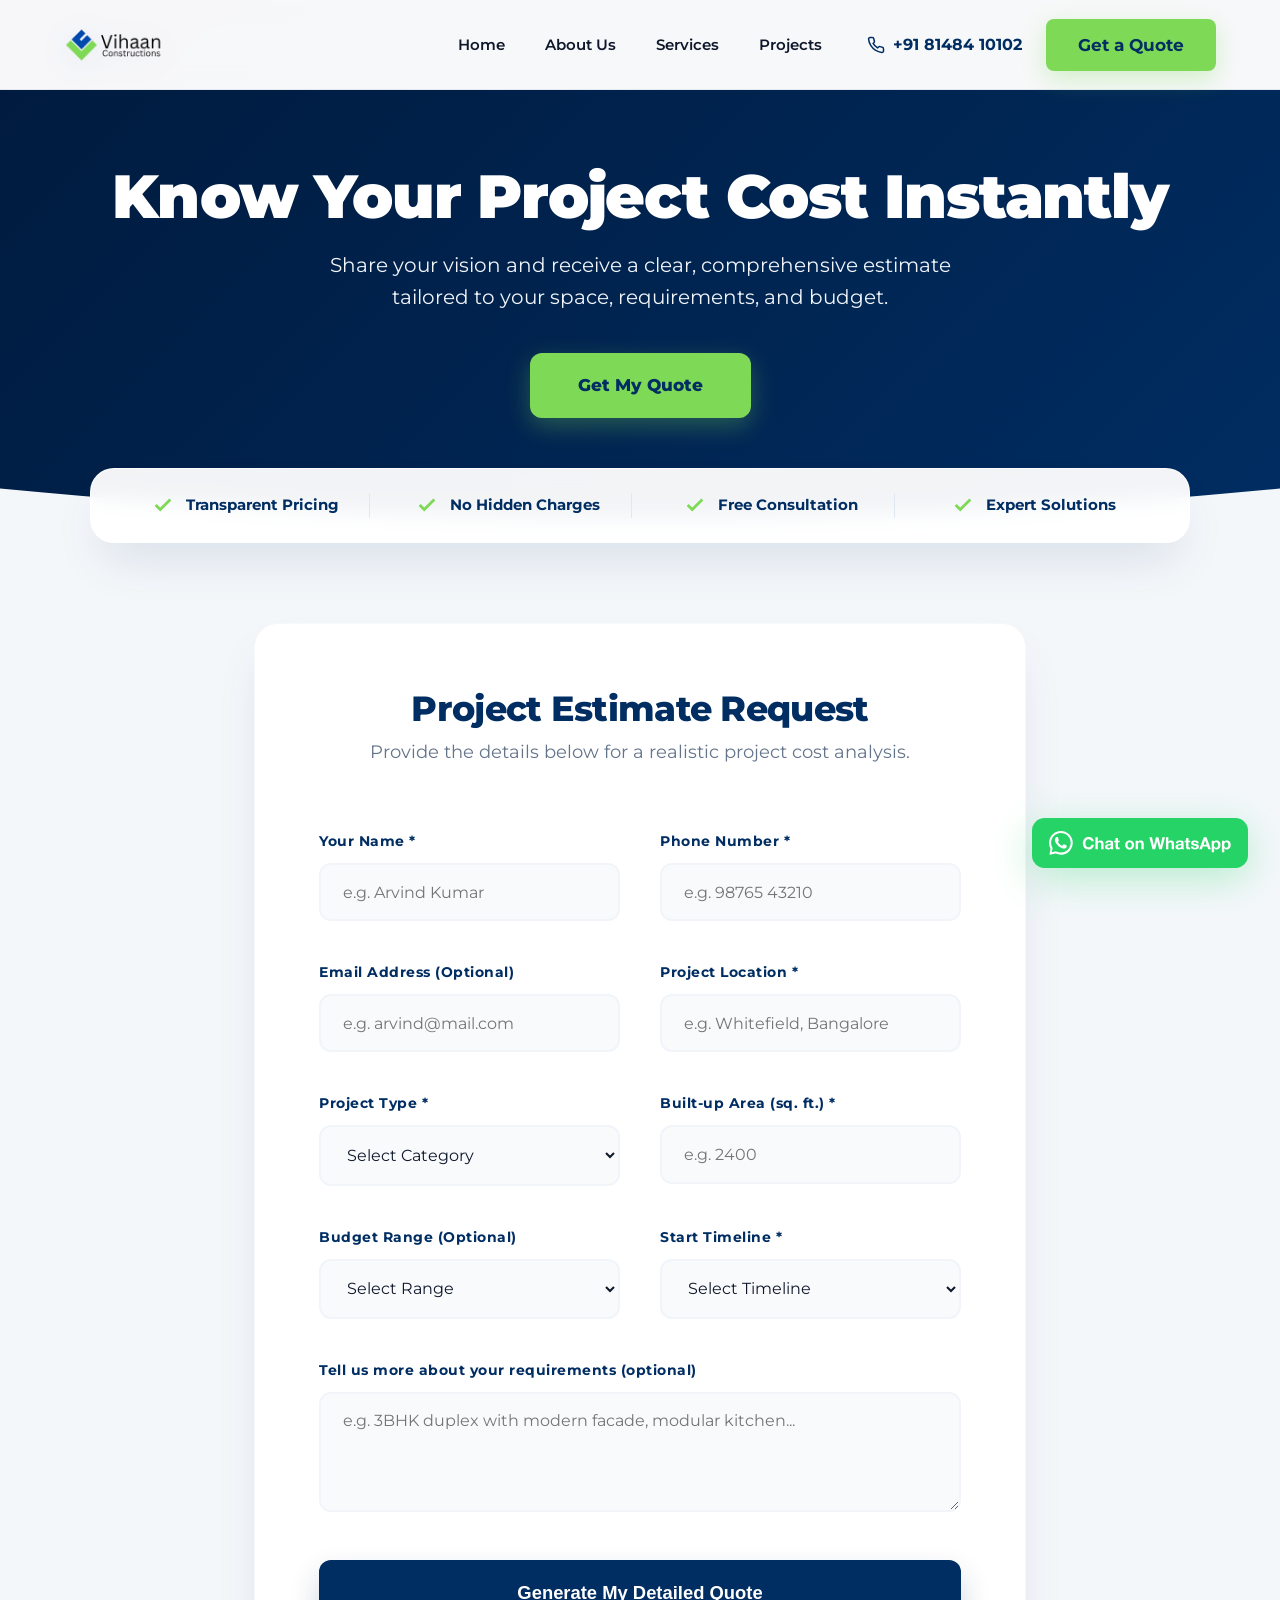
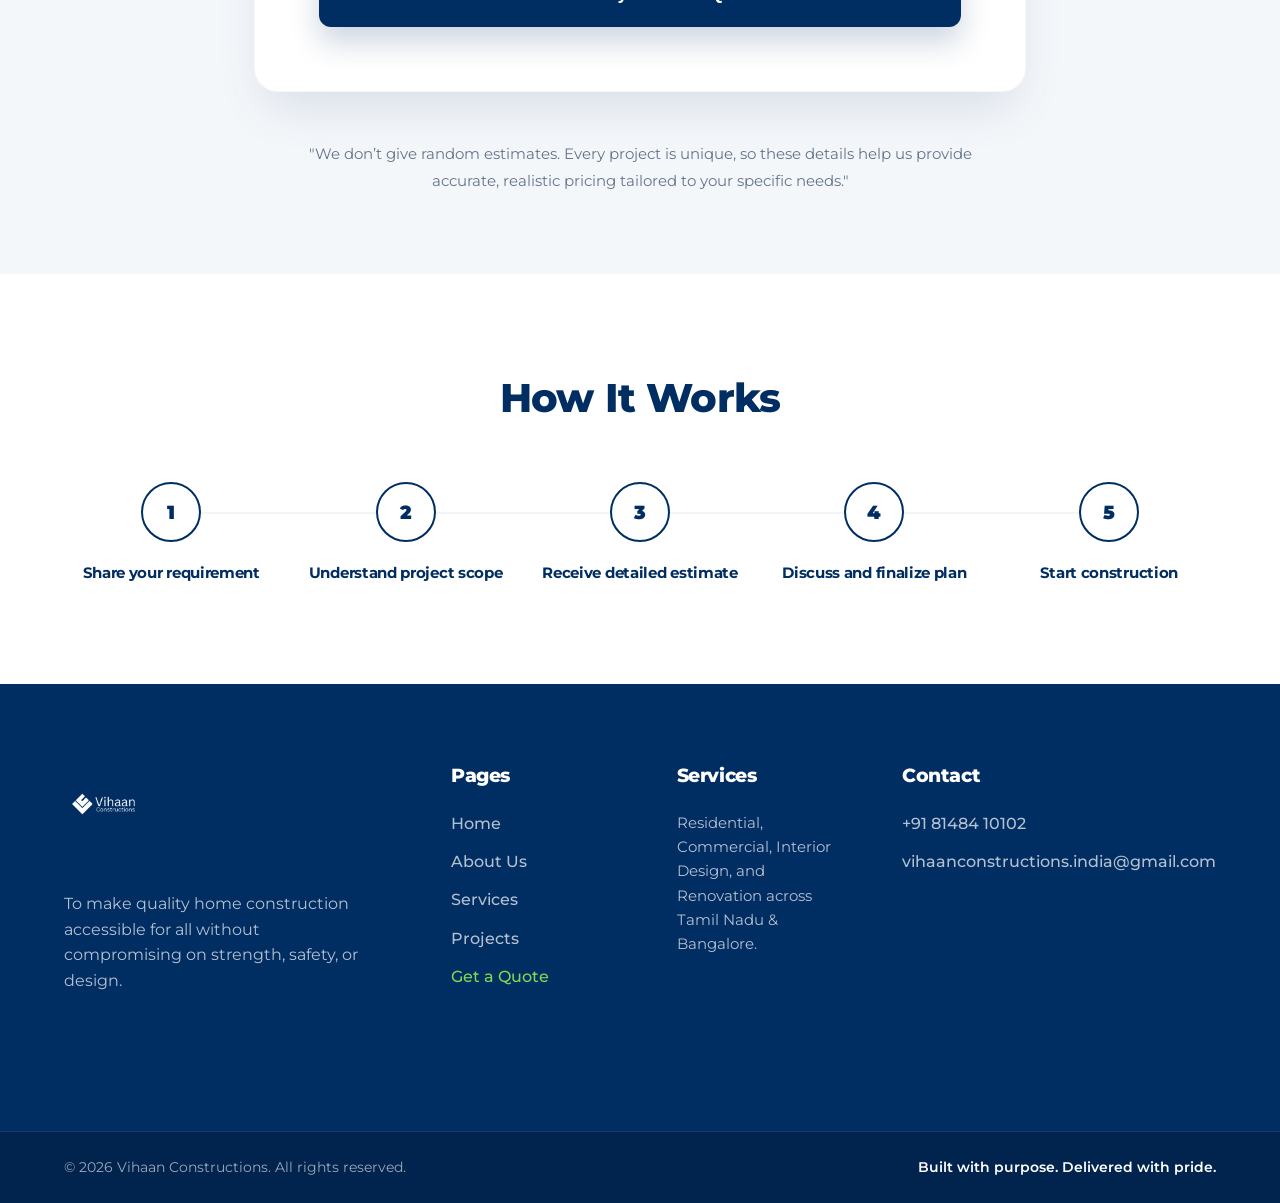
==== commit ea0f191f: "Updated mobile responsiveness and layout fixes" ====
--- a/get-a-quote.html
+++ b/get-a-quote.html
@@ -274,22 +274,22 @@
     height="0" width="0" style="display:none;visibility:hidden"></iframe></noscript>
     <!-- End Google Tag Manager (noscript) -->
     <!-- Navigation -->
-    <nav id="navbar" style="position: fixed; top: 0; left: 0; right: 0; z-index: 100; display: grid; grid-template-columns: 1fr auto 1fr; align-items: center; padding: 0 5%; height: 90px; background: rgba(255, 255, 255, 0.95); backdrop-filter: blur(10px); border-bottom: 1px solid rgba(0, 45, 98, 0.1);">
-        <a href="index.html" class="logo" style="justify-self: start;">
+    <nav id="navbar">
+        <a href="index.html" class="logo">
             <img src="assets/logo/main-logo.png" alt="Vihaan Constructions" class="nav-logo">
         </a>
-        <ul class="nav-links" style="justify-self: center; display: flex; gap: 2.5rem; list-style: none; margin: 0; padding: 0;">
+        <ul class="nav-links">
             <li><a href="index.html">Home</a></li>
             <li><a href="index.html#about">About Us</a></li>
             <li><a href="index.html#services">Services</a></li>
             <li><a href="projects.html">Projects</a></li>
         </ul>
-        <div class="nav-actions" style="justify-self: end; display: flex; align-items: center; gap: 1.5rem;">
-            <a href="tel:+918148410102" class="nav-phone" style="font-weight: 700; color: var(--blue-dark); text-decoration: none; display: flex; align-items: center; gap: 8px;">
+        <div class="nav-actions">
+            <a href="tel:+918148410102" class="nav-phone">
                 <svg width="18" height="18" viewBox="0 0 24 24" fill="none" stroke="currentColor" stroke-width="2" stroke-linecap="round" stroke-linejoin="round"><path d="M22 16.92v3a2 2 0 0 1-2.18 2 19.79 19.79 0 0 1-8.63-3.07 19.5 19.5 0 0 1-6-6 19.79 19.79 0 0 1-3.07-8.67A2 2 0 0 1 4.11 2h3a2 2 0 0 1 2 1.72 12.84 12.84 0 0 0 .7 2.81 2 2 0 0 1-.45 2.11L8.09 9.91a16 16 0 0 0 6 6l1.27-1.27a2 2 0 0 1 2.11-.45 12.84 12.84 0 0 0 2.81.7A2 2 0 0 1 22 16.92z"></path></svg>
                 +91 81484 10102
             </a>
-            <a href="get-a-quote.html" class="btn-action btn-primary nav-cta" style="padding: 0.6rem 1.5rem !important;">Get a Quote</a>
+            <a href="get-a-quote.html" class="btn-action btn-primary nav-cta">Get a Quote</a>
         </div>
         <div class="hamburger"><span></span><span></span><span></span></div>
     </nav>
@@ -500,5 +500,10 @@
             });
         }
     </script>
+    
+    <!-- WhatsApp Floating Button -->
+    <a href="https://wa.me/918148410102" target="_blank" class="whatsapp-float" aria-label="Chat with us on WhatsApp">
+        <img src="assets/300768190_383340503990757_1334850925137629076_n/ChatOnWhatsAppButton/WhatsAppButtonGreenLarge.svg" alt="Chat on WhatsApp">
+    </a>
 </body>
 </html>
--- a/style.css
+++ b/style.css
@@ -17,11 +17,11 @@
     --shadow-soft: 0 10px 30px rgba(0, 45, 98, 0.08);
     --shadow-hover: 0 20px 40px rgba(0, 45, 98, 0.15);
     
-    /* Typography Scale */
-    --text-hero: clamp(3rem, 5vw, 4.5rem);
-    --text-h1: clamp(2.5rem, 4vw, 3.5rem);
-    --text-h2: clamp(2rem, 3.5vw, 2.5rem);
-    --text-h3: clamp(1.2rem, 2vw, 1.5rem);
+    /* Fluid Typography optimized for all screens */
+    --text-hero: clamp(2.2rem, 5vw + 1rem, 4.5rem);
+    --text-h1: clamp(1.8rem, 4vw + 1rem, 3.5rem);
+    --text-h2: clamp(1.5rem, 3vw + 1rem, 2.5rem);
+    --text-h3: clamp(1.2rem, 2vw + 0.5rem, 1.5rem);
 }
 
 * {
@@ -33,13 +33,18 @@
 html {
     scroll-behavior: smooth;
     background: var(--bg-main);
+    overflow-x: hidden;
+    max-width: 100%;
 }
 
 body {
+    margin: 0;
+    padding: 0;
     font-family: 'Montserrat', sans-serif;
     background: var(--bg-main);
     color: var(--text-main);
     overflow-x: hidden;
+    max-width: 100%;
     line-height: 1.6;
     -webkit-font-smoothing: antialiased;
 }
@@ -63,16 +68,145 @@
     top: 0;
     left: 0;
     right: 0;
-    z-index: 100;
-    display: flex;
-    align-items: center;
-    justify-content: space-between;
+    z-index: 1000;
+    display: grid;
+    grid-template-columns: 1fr auto 1fr;
+    align-items: center;
     padding: 0 5%;
     height: 90px;
-    background: rgba(255, 255, 255, 0.95);
-    backdrop-filter: blur(10px);
-    border-bottom: 1px solid rgba(0, 45, 98, 0.1);
+    background: rgba(255, 255, 255, 0.97);
+    backdrop-filter: blur(12px);
+    -webkit-backdrop-filter: blur(12px);
+    border-bottom: 1px solid rgba(0, 45, 98, 0.08);
     transition: all 0.3s ease;
+}
+
+nav .logo {
+    justify-self: start;
+}
+
+.nav-links {
+    justify-self: center;
+}
+
+nav .nav-actions {
+    justify-self: end;
+}
+
+.nav-phone {
+    font-weight: 700;
+    color: var(--blue-dark);
+    text-decoration: none;
+    display: flex;
+    align-items: center;
+    gap: 8px;
+}
+
+.nav-actions {
+    display: flex;
+    align-items: center;
+    gap: 1.5rem;
+}
+
+/* =============================================
+   HAMBURGER MENU
+   ============================================= */
+.hamburger {
+    display: none;
+    flex-direction: column;
+    justify-content: center;
+    gap: 5px;
+    cursor: pointer;
+    width: 32px;
+    height: 32px;
+    z-index: 1010;
+    padding: 4px;
+}
+
+.hamburger span {
+    display: block;
+    width: 100%;
+    height: 3px;
+    background: var(--blue-dark);
+    border-radius: 3px;
+    transition: all 0.3s ease;
+    transform-origin: center;
+}
+
+.hamburger.active span:nth-child(1) {
+    transform: rotate(45deg) translate(5px, 6px);
+}
+
+.hamburger.active span:nth-child(2) {
+    opacity: 0;
+}
+
+.hamburger.active span:nth-child(3) {
+    transform: rotate(-45deg) translate(5px, -6px);
+}
+
+/* =============================================
+   MOBILE MENU OVERLAY
+   ============================================= */
+.mobile-menu {
+    display: none;
+    position: fixed;
+    top: 90px;
+    left: 0;
+    right: 0;
+    bottom: 0;
+    background: rgba(255, 255, 255, 0.98);
+    backdrop-filter: blur(12px);
+    -webkit-backdrop-filter: blur(12px);
+    flex-direction: column;
+    align-items: center;
+    justify-content: flex-start;
+    padding: 3rem 2rem;
+    gap: 0;
+    z-index: 1001;
+    opacity: 0;
+    transform: translateY(-10px);
+    transition: opacity 0.3s ease, transform 0.3s ease;
+    pointer-events: none;
+}
+
+.mobile-menu.active {
+    display: flex;
+    opacity: 1;
+    transform: translateY(0);
+    pointer-events: all;
+}
+
+.mobile-menu a {
+    text-decoration: none;
+    font-size: 1.15rem;
+    font-weight: 600;
+    color: var(--text-heading);
+    padding: 1rem 0;
+    width: 100%;
+    text-align: center;
+    border-bottom: 1px solid rgba(0, 45, 98, 0.06);
+    transition: color 0.3s ease;
+}
+
+.mobile-menu a:last-child {
+    border-bottom: none;
+}
+
+.mobile-menu a:hover {
+    color: var(--blue-primary);
+}
+
+.mobile-menu .mobile-cta {
+    margin-top: 1.5rem;
+    background: var(--green-action);
+    color: var(--blue-dark);
+    font-weight: 700;
+    padding: 1rem 2rem;
+    border-radius: var(--radius-btn);
+    border-bottom: none;
+    width: auto;
+    min-width: 200px;
 }
 
 nav.scrolled {
@@ -288,16 +422,16 @@
 .hero-split {
     display: grid;
     grid-template-columns: 1fr 1fr;
-    height: calc(100vh - 65px);
-    min-height: 500px;
-    margin-top: 0;
+    height: calc(100vh - 155px);
+    min-height: 450px;
+    margin-top: 90px;
     background: var(--bg-surface);
     position: relative;
     overflow: hidden;
 }
 
 .hero-left {
-    padding: 100px 10% 80px;
+    padding: 40px 8% 70px;
     display: flex;
     flex-direction: column;
     justify-content: center;
@@ -367,6 +501,7 @@
     overflow: hidden;
     display: flex;
     align-items: center;
+    max-width: 100%;
 }
 
 .partners-layout {
@@ -1019,7 +1154,7 @@
 }
 
 .form-title {
-    font-size: 2.2rem;
+    font-size: clamp(1.6rem, 6vw, 2.2rem);
     color: var(--blue-dark);
     margin-bottom: 0.5rem;
     font-weight: 800;
@@ -1029,6 +1164,12 @@
     font-size: 0.95rem;
     color: var(--text-muted);
     margin-bottom: 3rem;
+}
+
+.form-grid-row {
+    display: grid;
+    grid-template-columns: 1fr 1fr;
+    gap: 1rem;
 }
 
 .input-group {
@@ -1194,7 +1335,7 @@
 .hero-split { position: relative; }
 .hero-highlights-banner { position: absolute; bottom: 0; left: 0; right: 0; background: #f1f5f9; display: flex; justify-content: flex-start; align-items: center; padding: 0 5%; height: 55px; z-index: 10; overflow-x: auto; scrollbar-width: none; border-top: 1px solid rgba(0, 45, 98, 0.05); }
 .hero-highlights-banner::-webkit-scrollbar { display: none; }
-.hero-highlights-banner-inner { display: flex; justify-content: space-between; width: 100%; min-width: max-content; }
+.hero-highlights-banner-inner { display: flex; justify-content: space-between; width: 100%; min-width: 0; }
 .highlight-item { display: flex; align-items: center; gap: 0.4rem; font-size: 0.85rem; font-weight: 700; color: var(--blue-dark); white-space: nowrap; flex-shrink: 0; padding: 0 1.2rem; border-right: 1px solid rgba(0, 45, 98, 0.1); }
 .highlight-item:first-child { padding-left: 0; }
 .highlight-item:last-child { border-right: none; padding-right: 0; }
@@ -1204,7 +1345,7 @@
 .about-section { padding: 2rem 5% 6rem; background: var(--bg-surface); }
 .about-editorial-grid { display: grid; grid-template-columns: 5fr 7fr; gap: 6rem; align-items: center; }
 .about-image { position: relative; }
-.about-experience { position: absolute; bottom: -20px; right: -20px; background: var(--green-action); color: var(--blue-dark); padding: 2rem; border-radius: var(--radius-card); text-align: center; box-shadow: 0 15px 30px rgba(126, 217, 87, 0.3); z-index: 2; }
+.about-experience { position: absolute; bottom: -20px; right: 0; background: var(--green-action); color: var(--blue-dark); padding: 2rem; border-radius: var(--radius-card); text-align: center; box-shadow: 0 15px 30px rgba(126, 217, 87, 0.3); z-index: 2; }
 .exp-num { display: block; font-size: 3rem; font-weight: 900; line-height: 1; }
 .exp-text { font-weight: 700; text-transform: uppercase; font-size: 0.85rem; letter-spacing: 1px; }
 
@@ -1526,222 +1667,226 @@
 }
 
 /* =============================================
-   RESPONSIVE
-   ============================================= */
+   MASTER RESPONSIVE BLOCK
+   ============================================= */
+
+/* Desktop Whitespace Fix */
+@media (min-width: 1025px) {
+    .about-section { padding: 4rem 5% !important; }
+}
+
+/* 1200px - Large Tablets / Small Laptops */
+@media (max-width: 1200px) {
+    .metrics-grid, .process-grid { grid-template-columns: repeat(2, 1fr); }
+}
+
+/* 1024px - Tablets */
 @media (max-width: 1024px) {
-    .hero-split { grid-template-columns: 1fr; height: auto; margin-top: 0; padding-top: 90px; }
-    .hero-left { padding: 120px 5% 60px; text-align: center; }
-    .hero-actions { justify-content: center; }
-    .hero-right { height: 500px; }
-    .hero-overlay { display: none; }
+    /* Show hamburger, hide desktop nav items */
+    nav {
+        display: flex !important;
+        grid-template-columns: none;
+        justify-content: space-between;
+    }
+    nav .logo { justify-self: auto; }
+    nav .nav-actions { justify-self: auto; }
+    .nav-links,
+    .nav-actions { display: none !important; }
+    .hamburger { display: flex !important; }
     
-    .metrics-grid, .process-grid { grid-template-columns: repeat(2, 1fr); }
-    .enquiry-layout { grid-template-columns: 1fr; padding: 2.5rem; }
-    
-    /* New sections responsive */
-    .about-container, .about-editorial-grid, .feature-layout { grid-template-columns: 1fr; }
-    .usp-grid, .testimonials-grid { grid-template-columns: repeat(2, 1fr); }
-    .grid-cols-3 { grid-template-columns: repeat(2, 1fr) !important; }
-}
-
-@media (max-width: 768px) {
-    .nav-links, .nav-actions, .nav-cta { display: none !important; }
-    .hero-actions { flex-direction: column; width: 100%; }
-    .metrics-grid, .process-grid { grid-template-columns: 1fr; }
-    .services-grid, .portfolio-grid { grid-template-columns: 1fr; }
-    .footer-bottom { flex-direction: column; gap: 1.5rem; text-align: center; }
-    
-    /* New sections responsive */
-    .hero-highlights-banner { justify-content: flex-start; padding: 1rem 5%; gap: 1.5rem; }
-    .highlight-item { border-right: none; padding: 0; }
-    .usp-grid, .testimonials-grid, .grid-cols-3 { grid-template-columns: 1fr !important; }
-    .about-benefits-list { grid-template-columns: 1fr; }
-    
-    /* Partners Layout Mobile */
-    .partners-layout { flex-direction: column; gap: 1rem; }
-    .partners-title-container { border-right: none; padding-right: 0; border-bottom: 1px solid rgba(0, 45, 98, 0.1); padding-bottom: 0.5rem; }
-    
-    .footer-top { grid-template-columns: 1fr; gap: 3rem; }
-}
-
-/* =============================================
-   FOOTER MENU FIXES
-   ============================================= */
-footer {
-    background: var(--bg-main);
-    border-top: 1px solid rgba(0,0,0,0.05);
-}
-.footer-top {
-    display: grid;
-    grid-template-columns: 2fr 1fr 1fr 1.5fr;
-    gap: 4rem;
-    padding: 5rem 5%;
-    max-width: 1400px;
-    margin: 0 auto;
-}
-.footer-desc {
-    color: var(--text-muted);
-    font-size: 1rem;
-    line-height: 1.6;
-    margin-top: 1rem;
-    max-width: 300px;
-}
-.footer-col h4 {
-    color: var(--blue-dark);
-    margin-bottom: 1.5rem;
-    font-size: 1.2rem;
-}
-.footer-col ul {
-    list-style: none;
-}
-.footer-col ul li {
-    margin-bottom: 0.8rem;
-}
-.footer-col ul li a {
-    color: var(--text-main);
-    text-decoration: none;
-    transition: color 0.3s;
-    font-weight: 500;
-}
-.footer-col ul li a:hover {
-    color: var(--blue-primary);
-}
-.footer-bottom {
-    display: flex;
-    justify-content: space-between;
-    align-items: center;
-    padding: 1.5rem 5%;
-    border-top: 1px solid rgba(0,0,0,0.05);
-    background: #fff;
-    color: var(--text-muted);
-    font-size: 0.9rem;
-}
-.footer-tagline {
-    font-weight: 600;
-    color: var(--blue-dark);
-}
-
-/* =============================================
-   MOBILE COMPONENTS & RESPONSIVE FIXES
-   ============================================= */
-
-/* Hamburger Icon */
-.hamburger {
-    display: none;
-    cursor: pointer;
-    flex-direction: column;
-    gap: 6px;
-    z-index: 1001;
-    margin-left: 1rem;
-}
-
-.hamburger span {
-    width: 30px;
-    height: 3px;
-    background: var(--blue-dark);
-    transition: all 0.3s ease;
-    border-radius: 2px;
-}
-
-/* Mobile Menu Drawer */
-.mobile-menu {
-    position: fixed;
-    top: 0;
-    right: -100%;
-    width: 100%;
-    height: 100vh;
-    background: #fff;
-    display: flex;
-    flex-direction: column;
-    align-items: center;
-    justify-content: center;
-    gap: 1.5rem;
-    z-index: 1000;
-    transition: 0.5s cubic-bezier(0.4, 0, 0.2, 1);
-    padding: 2rem;
-    box-shadow: -10px 0 30px rgba(0,0,0,0.1);
-}
-
-.mobile-menu.active {
-    right: 0;
-}
-
-.mobile-menu a {
-    font-size: 1.4rem;
-    font-weight: 800;
-    color: var(--blue-dark);
-    text-decoration: none;
-    text-align: center;
-}
-
-.mobile-cta {
-    background: var(--green-action);
-    color: var(--blue-dark) !important;
-    padding: 1.2rem 3rem;
-    border-radius: 12px;
-    font-size: 1.2rem !important;
-    font-weight: 900 !important;
-    margin-top: 1rem;
-    width: 85%;
-    box-shadow: 0 10px 30px rgba(126, 217, 87, 0.3);
-}
-
-.hamburger.active span:nth-child(1) { transform: translateY(9px) rotate(45deg); }
-.hamburger.active span:nth-child(2) { opacity: 0; }
-.hamburger.active span:nth-child(3) { transform: translateY(-9px) rotate(-45deg); }
-
-/* Desktop Whitespace Fix (Non-destructive) */
-@media (min-width: 1025px) {
-    .about-section {
-        padding: 4rem 5% !important; /* Overrides inline 8rem */
+    /* Hero Section - Stacked Vertical */
+    .hero-split {
+        grid-template-columns: 1fr;
+        height: auto;
+        min-height: auto;
     }
-}
-
-/* Master Responsive Block */
-@media (max-width: 1024px) {
-    /* Navbar Mobile Toggle */
-    #navbar { display: flex !important; justify-content: space-between !important; z-index: 1002 !important; }
-    .nav-links, .nav-actions { display: none !important; }
-    .hamburger { display: flex; margin-left: auto; }
-    
-    /* Hero Section Mobile */
-    .hero-split { grid-template-columns: 1fr; height: auto; padding-top: 90px; }
-    .hero-left { padding: 60px 5% 40px; text-align: center; }
-    .hero-right { height: 400px; }
+    .hero-left {
+        padding: 2.5rem 5% 2rem;
+        text-align: center;
+        align-items: center;
+    }
+    .hero-right { height: 40vh; min-height: 300px; }
     .hero-overlay { display: none; }
     .hero-actions { justify-content: center; }
     
-    /* Grid Mobile Fallbacks */
-    .metrics-grid, .services-grid, .usp-grid, .process-grid, .portfolio-grid { grid-template-columns: repeat(2, 1fr); }
-    .enquiry-layout { grid-template-columns: 1fr; }
-    
-    /* New sections responsive */
-    .about-editorial-grid, .feature-layout { grid-template-columns: 1fr; }
-}
-
-@media (max-width: 768px) {
-    .metrics-grid, .services-grid, .usp-grid, .process-grid, .portfolio-grid { grid-template-columns: 1fr; }
-    
-    .hero-highlights-banner { justify-content: center; padding: 1.2rem 5%; gap: 1rem; flex-wrap: wrap; }
-    .highlight-item { 
-        width: 48%; 
-        font-size: 0.75rem; 
-        text-align: center; 
+    /* Highlights - vertical stack on mobile */
+    .hero-highlights-banner {
+        position: relative;
+        height: auto;
+        min-height: auto;
+        padding: 1.2rem 5%;
+        overflow: visible;
+    }
+    .hero-highlights-banner-inner {
+        flex-direction: column;
+        align-items: center;
+        gap: 0.6rem;
+        min-width: 0;
+    }
+    .highlight-item {
+        width: 100%;
+        max-width: 340px;
+        font-size: 0.8rem;
+        text-align: center;
+        justify-content: center;
+        white-space: normal;
         background: #f8fafc;
-        border: 1px solid rgba(0,0,0,0.03);
-        padding: 0.8rem 0.4rem;
+        border: 1px solid rgba(0,0,0,0.05);
+        padding: 0.7rem 1.2rem;
         border-radius: 8px;
     }
+    .highlight-item:first-child { padding-left: 1.2rem; }
+    .highlight-item:last-child { padding-right: 1.2rem; border-right: none; }
     
-    .footer-top { grid-template-columns: 1fr; gap: 3rem; }
-    .footer-bottom { flex-direction: column; text-align: center; gap: 1rem; }
+    /* Partners */
+    .partners-section { height: auto; padding: 1.2rem 5%; overflow: hidden; max-width: 100%; }
+    .partners-layout { flex-direction: column; gap: 0.8rem; width: 100%; }
+    .partners-title-container {
+        border-right: none;
+        padding-right: 0;
+        border-bottom: 1px solid rgba(255,255,255,0.15);
+        padding-bottom: 0.6rem;
+        width: 100%;
+        text-align: center;
+    }
+    .partner-logo { font-size: 1rem; padding: 0 1.2rem; }
     
+    /* Grid Fallbacks */
+    .services-grid, .usp-grid, .portfolio-grid { grid-template-columns: repeat(2, 1fr); }
+    .enquiry-layout { grid-template-columns: 1fr; padding: 2.5rem; }
+    .about-container, .about-editorial-grid, .feature-layout { grid-template-columns: 1fr; }
+    .grid-cols-3 { grid-template-columns: repeat(2, 1fr) !important; }
+    .testimonials-grid { grid-template-columns: repeat(2, 1fr); }
+}
+
+/* 768px - Mobile */
+@media (max-width: 768px) {
+    /* Grids to single column */
+    .metrics-grid, .services-grid, .usp-grid, .process-grid,
+    .portfolio-grid, .testimonials-grid { grid-template-columns: 1fr; }
+    .grid-cols-3 { grid-template-columns: 1fr !important; }
+    .about-benefits-list { grid-template-columns: 1fr; }
+    
+    /* Force enquiry form inputs to stack */
+    .form-grid-row {
+        grid-template-columns: 1fr !important;
+    }
+    
+    /* Hero */
+    .hero-left { padding: 2rem 5% 1.5rem; }
+    .hero-right { height: 35vh; min-height: 250px; }
+    .hero-actions { flex-direction: column; width: 100%; gap: 0.8rem; }
+    .hero-actions .btn-action {
+        width: 100%;
+        max-width: 340px;
+        justify-content: center;
+        text-align: center;
+    }
+    
+    /* Footer - override inline grid styles */
+    .footer-top {
+        grid-template-columns: 1fr !important;
+        gap: 2rem !important;
+        padding: 3rem 5% !important;
+    }
+    .footer-bottom {
+        flex-direction: column !important;
+        text-align: center;
+        gap: 1rem;
+    }
+    
+    /* About section overflow clip */
+    .about-image { overflow: hidden; }
+    .about-experience { right: 0 !important; padding: 1.2rem; }
+    .exp-num { font-size: 2rem; }
+
+    /* Section titles - cap inline font sizes */
+    .section-title { font-size: clamp(1.5rem, 5vw, 2.5rem) !important; }
+    
+    /* Global containment */
+    section, footer, .enquiry-section, .faq-section,
+    .testimonials-section, .metrics-section, .services-section,
+    .portfolio-section, .process-section, .about-section,
+    .usp-section { max-width: 100%; overflow-x: hidden; }
+    
+    /* Spacing & Visibility fixes */
     .about-section { padding: 3rem 5% !important; }
     
-    /* Adaptive Typography - Smaller Scale for Mobile */
-    :root {
-        --text-hero: 2.2rem;
-        --text-h1: 1.8rem;
-        --text-h2: 1.5rem;
+    /* Force reveal elements to be visible on mobile if they haven't triggered */
+    .reveal {
+        opacity: 1 !important;
+        transform: none !important;
+        transition: none !important;
     }
-}
+    
+    /* Enquiry form spacing to avoid footer overlap */
+    /* Enquiry Section Mobile Fix */
+    .enquiry-section {
+        height: auto !important;
+        min-height: auto !important;
+        overflow: visible !important;
+        padding: 4rem 5% 8rem !important;
+        display: block !important;
+    }
+    .enquiry-layout {
+        display: block !important;
+        height: auto !important;
+        gap: 3rem !important;
+    }
+    .enquiry-info-pane,
+    .enquiry-form-pane {
+        padding: 3rem 2rem !important;
+    }
+}
+
+/* 480px - Small Mobile */
+@media (max-width: 480px) {
+    .hero-left { padding: 1.5rem 5% 1.5rem; }
+    .hero-right { height: 30vh; min-height: 200px; }
+    .highlight-item { max-width: 100%; font-size: 0.75rem; }
+    .partner-logo { font-size: 0.85rem; padding: 0 0.8rem; }
+    .section-title { font-size: clamp(1.3rem, 5vw, 2rem) !important; }
+    .about-experience { padding: 1rem; }
+    .exp-num { font-size: 1.8rem; }
+    .exp-text { font-size: 0.7rem; }
+    .enquiry-layout { padding: 0 !important; }
+    .enquiry-info-pane,
+    .enquiry-form-pane {
+        padding: 2.5rem 1.2rem !important;
+    }
+}
+
+/* =============================================
+   WHATSAPP FLOATING BUTTON
+   ============================================= */
+.whatsapp-float {
+    position: fixed;
+    bottom: 2rem;
+    right: 2rem;
+    z-index: 999;
+    transition: transform 0.3s cubic-bezier(0.4, 0, 0.2, 1);
+    display: flex;
+    align-items: center;
+    text-decoration: none;
+    filter: drop-shadow(0 10px 20px rgba(37,211,102,0.3));
+}
+
+.whatsapp-float img {
+    height: 50px;
+    width: auto;
+}
+
+.whatsapp-float:hover {
+    transform: translateY(-5px);
+    filter: drop-shadow(0 15px 25px rgba(37,211,102,0.4));
+}
+
+@media (max-width: 768px) {
+    .whatsapp-float {
+        bottom: 1.5rem;
+        right: 1.5rem;
+    }
+    .whatsapp-float img {
+        height: 45px;
+    }
+}
